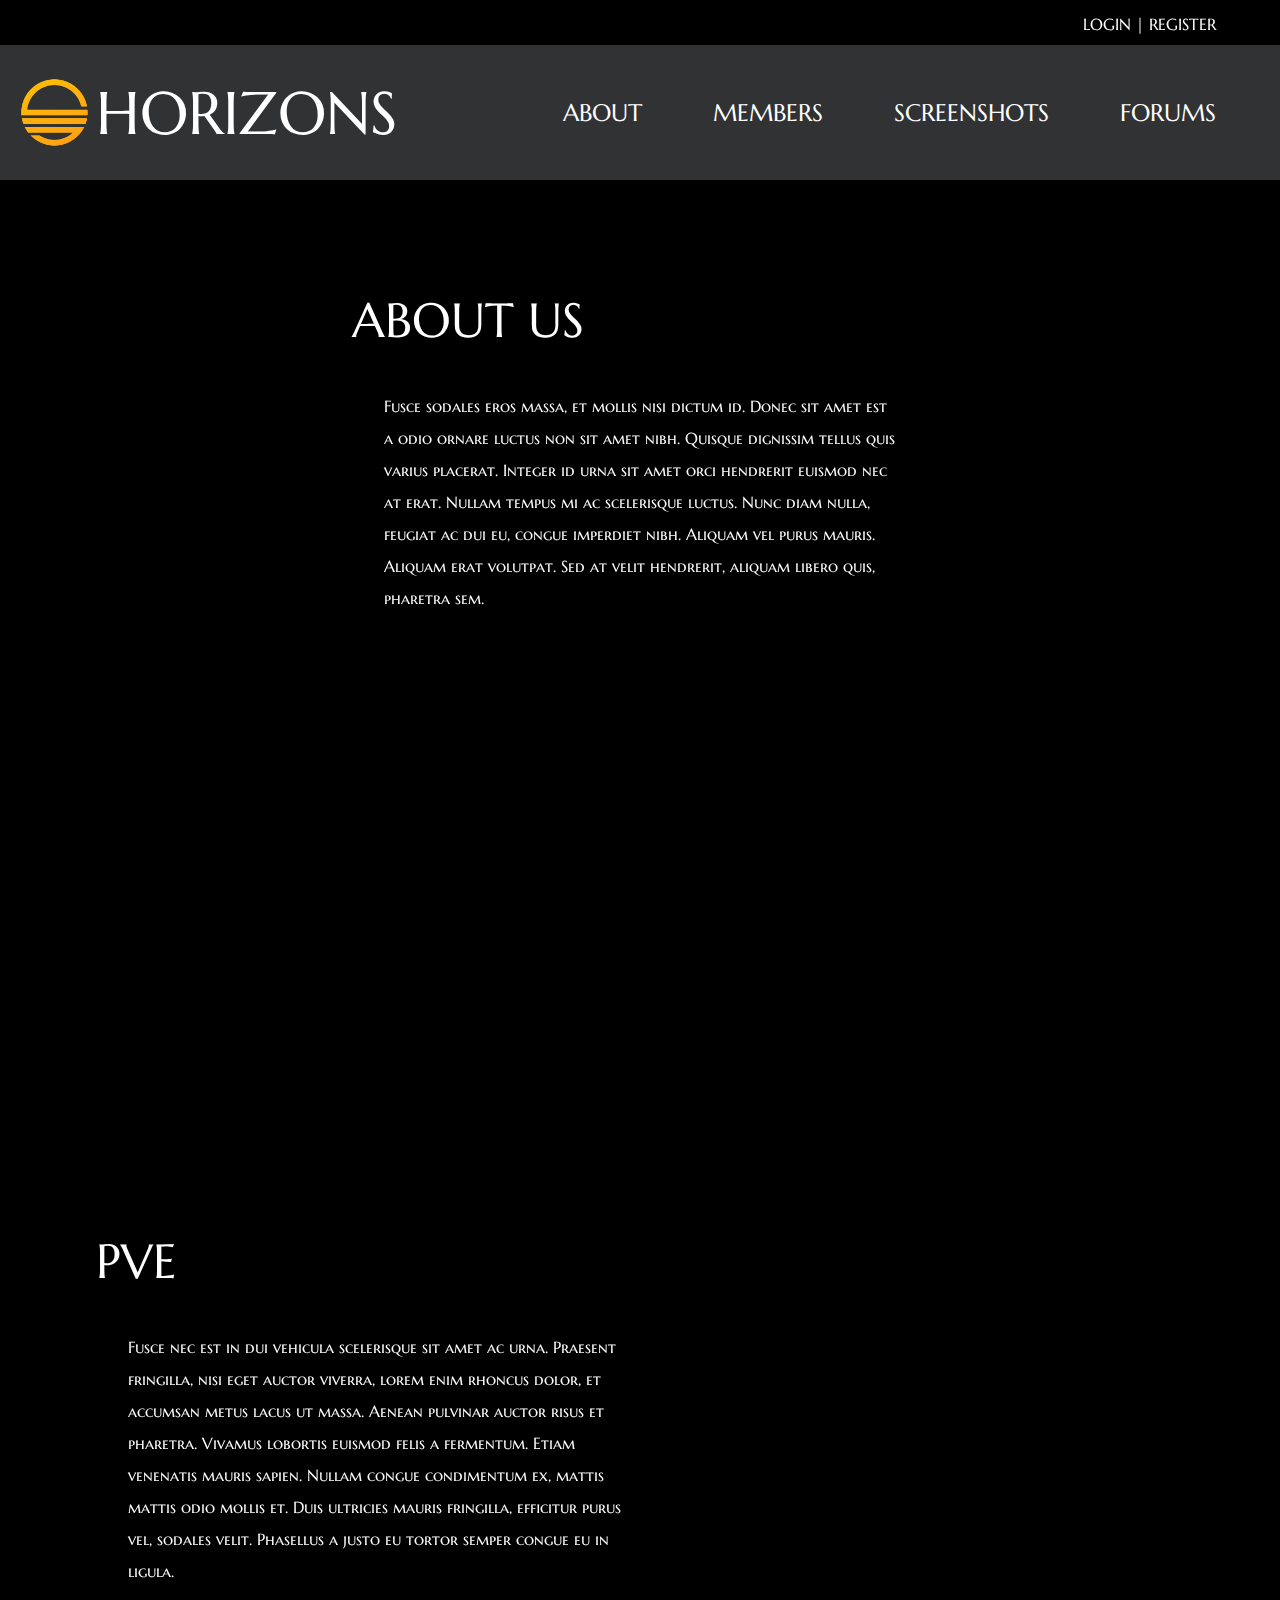
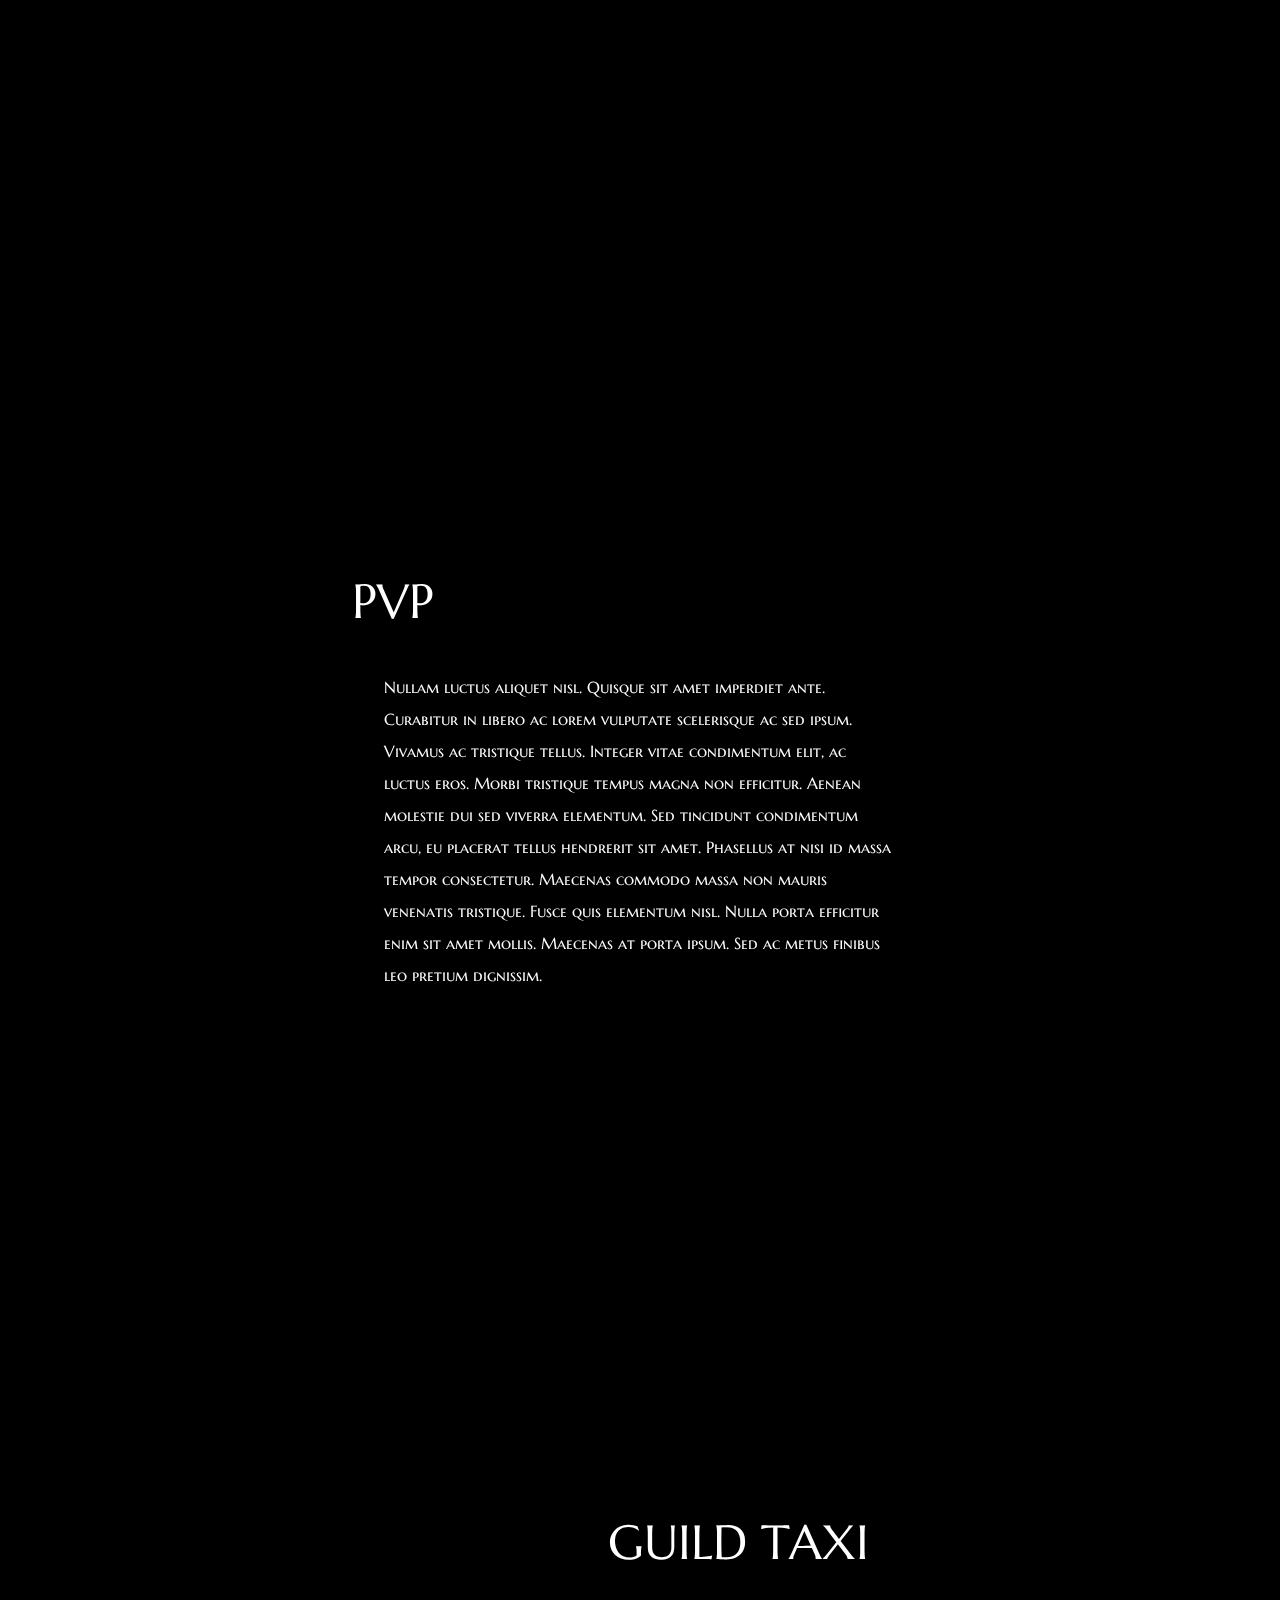
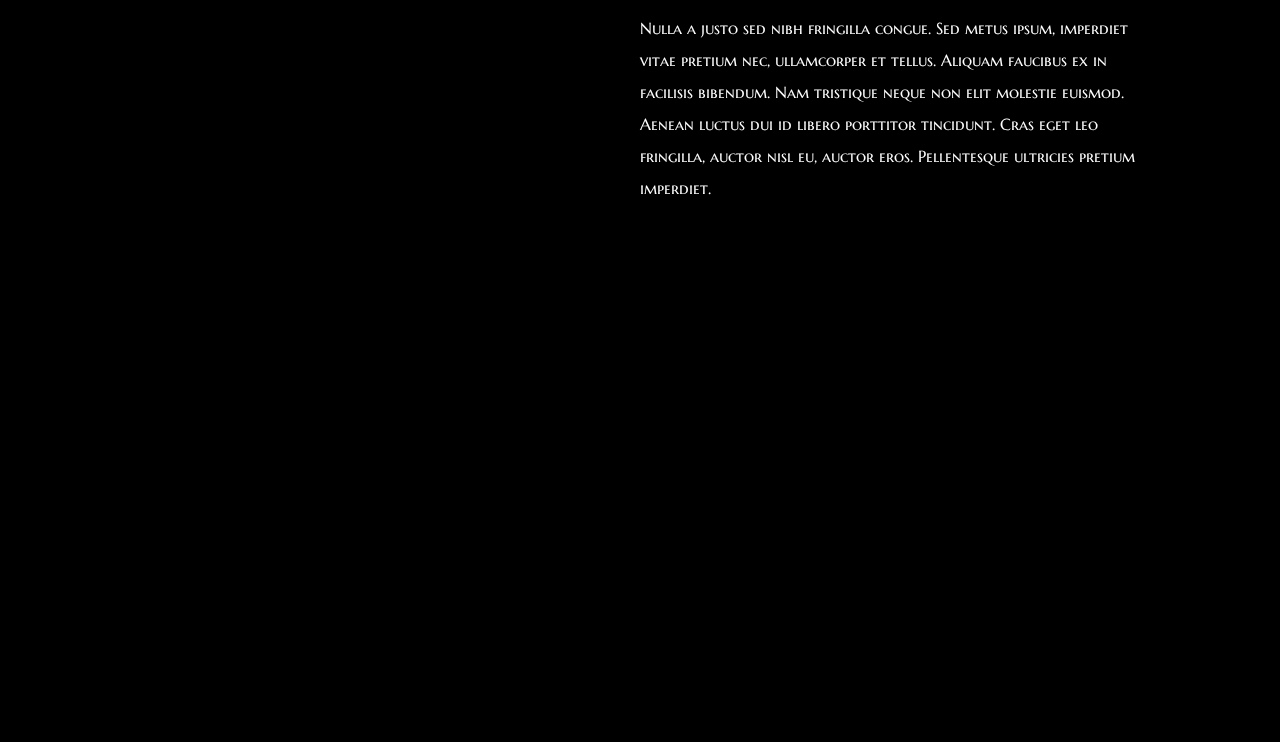
==== guild_about.html @ ab870990 "Initialization" ====
<!DOCTYPE html>
<html>
	<head>
		<title>Horizons</title>
		<link rel="stylesheet" type="text/css" href="assets/css/style_guild_about.css" />
		<link href="https://fonts.googleapis.com/css?family=Marcellus+SC" rel="stylesheet"> 
		<script src="http://code.jquery.com/jquery-1.11.3.min.js"></script>
		<script type="text/javascript" src="assets/js/script_guild_about.js"> </script>
	</head>

	<body>
		<div id = "login_wrapper">
			<div id = "login_text">
				<a href = "#login"> LOGIN </a>
				|
				<a href = "#register"> REGISTER </a>
			</div>
		</div>
		<div id = "banner_wrapper">
			<div id = "banner_logo"> </div>
			<div id = "banner_text"> HORIZONS </div>
			<div id = "banner_links">
				<a class = "links" href = "#" onclick = "return false;"> About </a>
				<a class = "links" href = "#members"> Members </a>
				<a class = "links" href = "#screenshots"> Screenshots </a>
				<a class = "links" href = "#forums"> Forums </a>
			</div>
		</div>
		<div id = "nav_wrapper"> 
			<div id = "nav_links">
				<a class = "links" href = "#guild_about"> About </a>
				<a class = "links" href = "#members"> Members </a>
				<a class = "links" href = "#screenshots"> Screenshots </a>
				<a class = "links" href = "#forums"> Forums </a>
			</div>
		</div>
		<div id = "sidebar"> </div>
		<div id = "guild_content">
			<div id = "content_filter"> </div>
			<div class = "guild_about" id = "section_one">
				<div class = "section_wrapper" id = "one_wrapper">
					<div class = "section_header"> About Us </div>
					<div class = "section_divider"> </div>
					<div class = "section_content">
						Fusce sodales eros massa, et mollis nisi dictum id. Donec sit amet est a odio ornare luctus non sit amet nibh. Quisque dignissim tellus quis varius placerat. Integer id urna sit amet orci hendrerit euismod nec at erat. Nullam tempus mi ac scelerisque luctus. Nunc diam nulla, feugiat ac dui eu, congue imperdiet nibh. Aliquam vel purus mauris. Aliquam erat volutpat. Sed at velit hendrerit, aliquam libero quis, pharetra sem.
					</div>
				</div>
			</div>
			<div class = "guild_about" id = "section_two">
				<div class = "section_wrapper" id = "two_wrapper">
					<div class = "section_header"> PvE </div>
					<div class = "section_content">
						Fusce nec est in dui vehicula scelerisque sit amet ac urna. Praesent fringilla, nisi eget auctor viverra, lorem enim rhoncus dolor, et accumsan metus lacus ut massa. Aenean pulvinar auctor risus et pharetra. Vivamus lobortis euismod felis a fermentum. Etiam venenatis mauris sapien. Nullam congue condimentum ex, mattis mattis odio mollis et. Duis ultricies mauris fringilla, efficitur purus vel, sodales velit. Phasellus a justo eu tortor semper congue eu in ligula.
					</div>
				</div> 
			</div>
			<div class = "guild_about" id = "section_three">
				<div class = "section_wrapper" id = "three_wrapper">
					<div class = "section_header"> PvP </div>
					<div class = "section_content">
						Nullam luctus aliquet nisl. Quisque sit amet imperdiet ante. Curabitur in libero ac lorem vulputate scelerisque ac sed ipsum. Vivamus ac tristique tellus. Integer vitae condimentum elit, ac luctus eros. Morbi tristique tempus magna non efficitur. Aenean molestie dui sed viverra elementum. Sed tincidunt condimentum arcu, eu placerat tellus hendrerit sit amet. Phasellus at nisi id massa tempor consectetur. Maecenas commodo massa non mauris venenatis tristique. Fusce quis elementum nisl. Nulla porta efficitur enim sit amet mollis. Maecenas at porta ipsum. Sed ac metus finibus leo pretium dignissim.
					</div>
				</div>
			</div>
			<div class = "guild_about" id = "section_four">
				<div class = "section_wrapper" id = "four_wrapper">
					<div class = "section_header"> Guild Taxi </div>
					<div class = "section_content">
						Nulla a justo sed nibh fringilla congue. Sed metus ipsum, imperdiet vitae pretium nec, ullamcorper et tellus. Aliquam faucibus ex in facilisis bibendum. Nam tristique neque non elit molestie euismod. Aenean luctus dui id libero porttitor tincidunt. Cras eget leo fringilla, auctor nisl eu, auctor eros. Pellentesque ultricies pretium imperdiet.
					</div>
				</div>
			</div>
		</div>

		
	</body>
</html>
---- assets/css/style_guild_about.css ----
body {
	margin: 0px;
	padding: 0px;
	font-family: 'Marcellus SC', serif;
	height: 100%;
	background-color: black;
}

a {
	color: white;
	text-decoration: none;
	-webkit-transition: 0.5s;
	-moz-transition: 0.5s;
	-o-transition: 0.5s;
	transition: 0.5s;
}

a:hover {
	color: orange;
}


/* A1 LOGIN SECTION */

#login_wrapper {
	position: fixed;
	height: 5%;
	width: 100%;
	background-color: rgba(0, 0, 0, 0.5);
	z-index: 10;
}

#login_text {
	position: absolute;
	top: 52.5%;
	transform: translateY(-50%);
	right: 5%;
	color: white;
	font-size: 1em; /* standard size? */
}

/* A2 BANNER SECTION */

#banner_wrapper {
	position: absolute;
	top: 5%;
	height: 15%;
	width: 100%;
	background-color: #313233;
	background-image: url("../img/emblem_2.png");
	background-position: 1.25%;
	background-size: 6.15%;
	background-repeat: no-repeat;
}

#banner_text {
	position: absolute;
	top: 50%;
	transform: translateY(-50%);
	left: 7.5%;
	font-size: 3.75em; /* 60px */
	color: white;
	width: auto;
	text-align: center;

}

#banner_links {
	position: absolute;
	top: 50%;
	transform: translateY(-50%);
	right: 0%;
	font-size: 1.5em; /* 60px */
	color: white;
	width: 100%;
	text-align: right;
	display: inline;
	padding-right: 0px;
	text-transform: uppercase;
}

.links {
	display: inline;
	margin-right: 5%;
}

#nav_wrapper {
	display: none;
}

#guild_content {
	position: absolute;
	top: 20%;
	height: 110%;
	width: 100%;

}

.guild_about {
	position: relative;
	height: 95%;
	width: 100%;
}

 #content_filter {
	position: absolute;
	width: 100%;
	height: 380%;
	background-color: rgba(0, 0, 0, 0.7);
	z-index: 9;
}

#section_one {
	background-image: url("../img/back9.jpg");
	background-repeat: no-repeat;
	background-size: cover; 
}

#section_two {
 	background-image: url("../img/back8.jpg");
	background-repeat: no-repeat;
	background-size: cover;
}

#section_three {
 	background-image: url("../img/back7.jpg");
	background-repeat: no-repeat;
	background-size: cover;
}

#section_four {
 	margin-bottom: 0%;
	background-image: url("../img/back6.jpg");
	background-repeat: no-repeat;
	background-size: cover;
}

.section_wrapper {
	position: absolute;
	top: 50%;
	left: 50%;
	transform: translate(-50%, -50%);
	height: 85%;
	width: 50%;
/* 	background-color: rgba(0, 0, 0, 0.7); */
	z-index: 10;
}

.section_header {
	position: relative;
	top: 5%;
	left: 5%;
	color: white;
	font-size: 3em;
	text-shadow: -1.5px 1.5px 1px black;
	text-transform: uppercase;
}

/* .section_divider {
	position: relative;
	background-color: white;
	height: 0.275%;
	width: 75%;
	top: 5%;
	left: 50%;
	transform: translateX(-60%);
}
 */

 .section_content {
 	position: relative;
 	width: 80%;
	top: 10%;
	left: 10%;
	color: white;
	font-size: 1em;
	line-height: 2em;
 }

 #two_wrapper {
 	left: 30%;
 }

 #four_wrapper {
 	left: 70%;
 }

 @media screen and (max-width: 1024px) {

 	#banner_links {
 		display: none;
 	}

 	#nav_wrapper {
 		display: block;
 		position: absolute;
 		top: 20%;
 		height: 7.5%;
 		width: 100%;
 		background-color: black;
 		z-index: 10;
 	}

	#nav_links {
		position: absolute;
		top: 50%;
		transform: translateY(-50%);
		font-size: 1.25em; /* 60px */
		color: white;
		height: 37.5%;
		width: 100%;
		text-align: center;
		display: inline;
		text-transform: uppercase;
	}

	.links {
		display: inline;
		margin-left: 6.25%;
		margin-right: 6.25%;
	}

 	#guild_content {
 		top: 30%;
 	}

	.guild_about {
		height: 67.5%;
	}

	#content_filter {
		height: 270%;
	}

}

@media screen and (min-width: 1440px) {

 	.guild_about {
 		height: 75%;
 	}

/*  	#section_one {
 		background-position: 0% 0%;
 		background-size: contain;
 	}

 	#section_two {
 		background-size: contain;
 	}

 	#section_three {
 		background-size: contain;
 	}

 	#section_four {
 		background-size: contain;
 	}
 */

 	.section_header {
 		font-size: 3.5em;

 	}

 	.section_content {
 		font-size: 1.25em;
 	}

 	#content_filter {
 		height: 300%;
 	}
 }
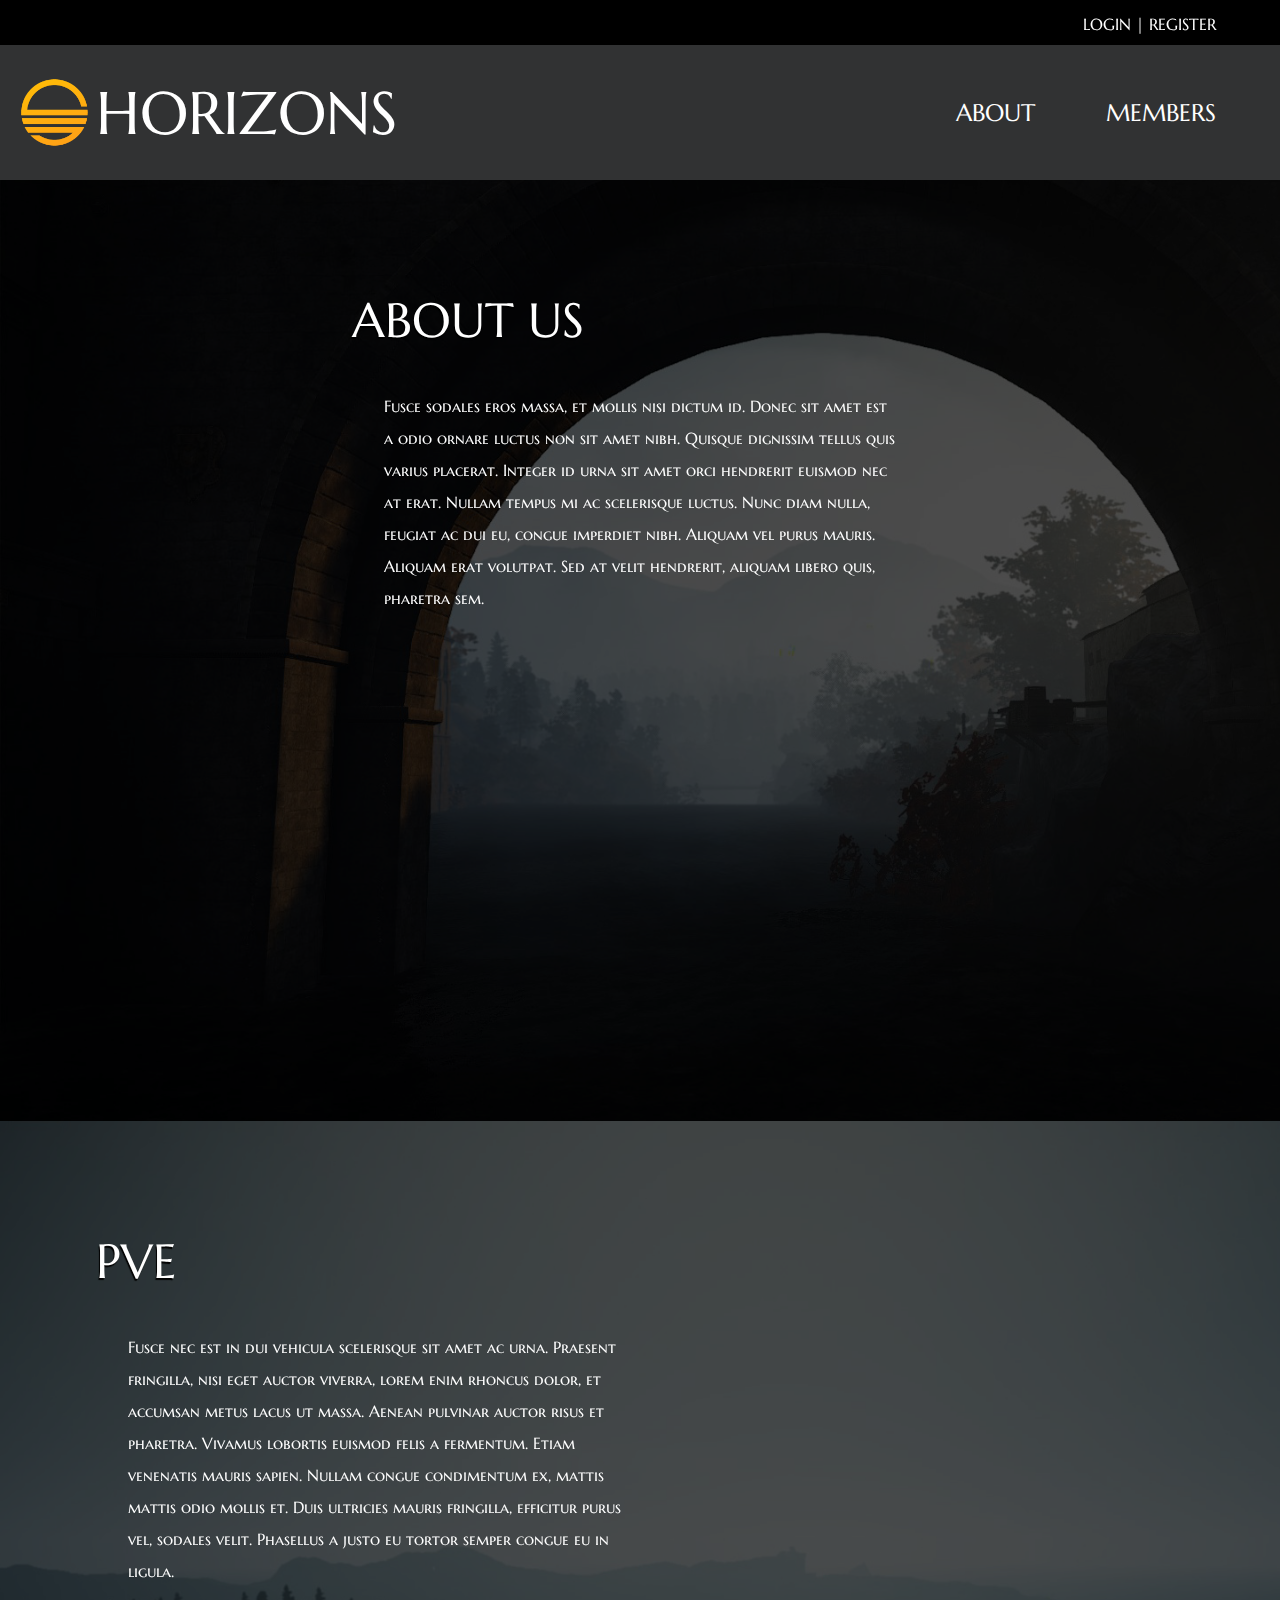
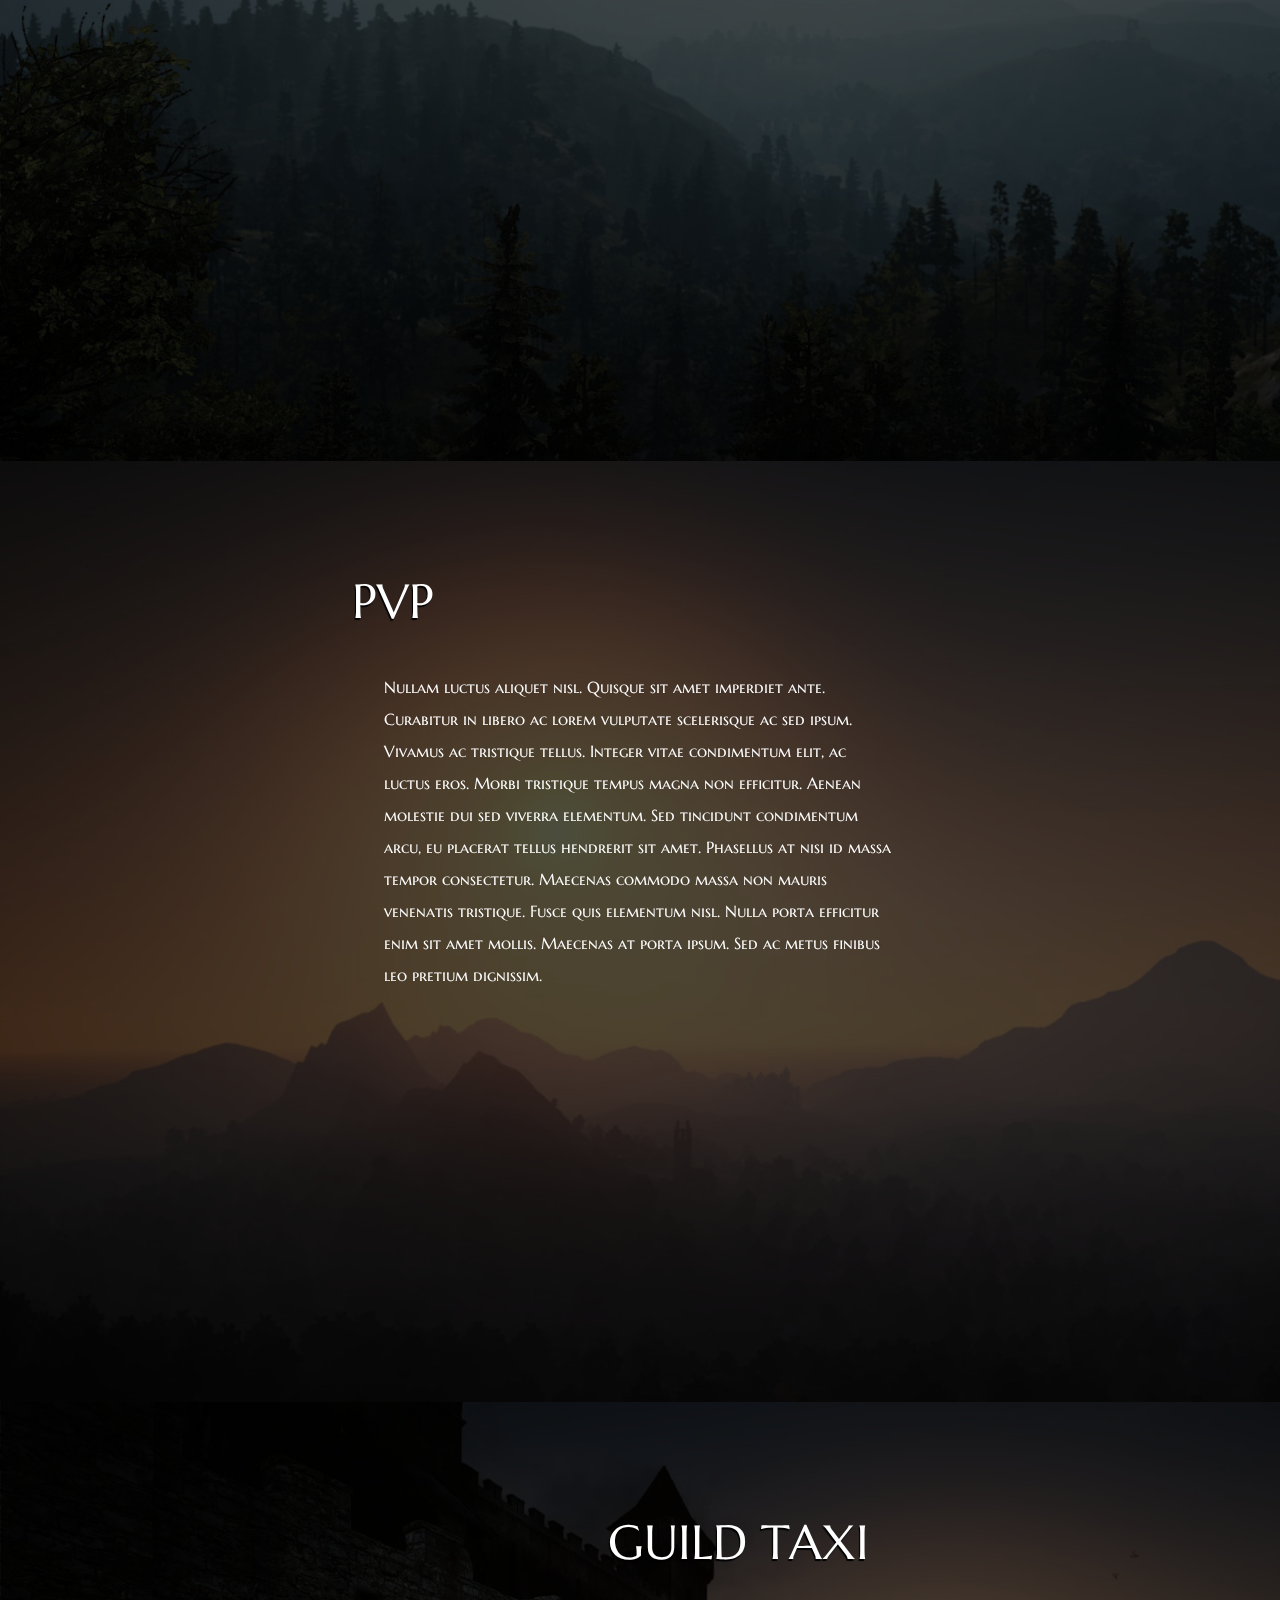
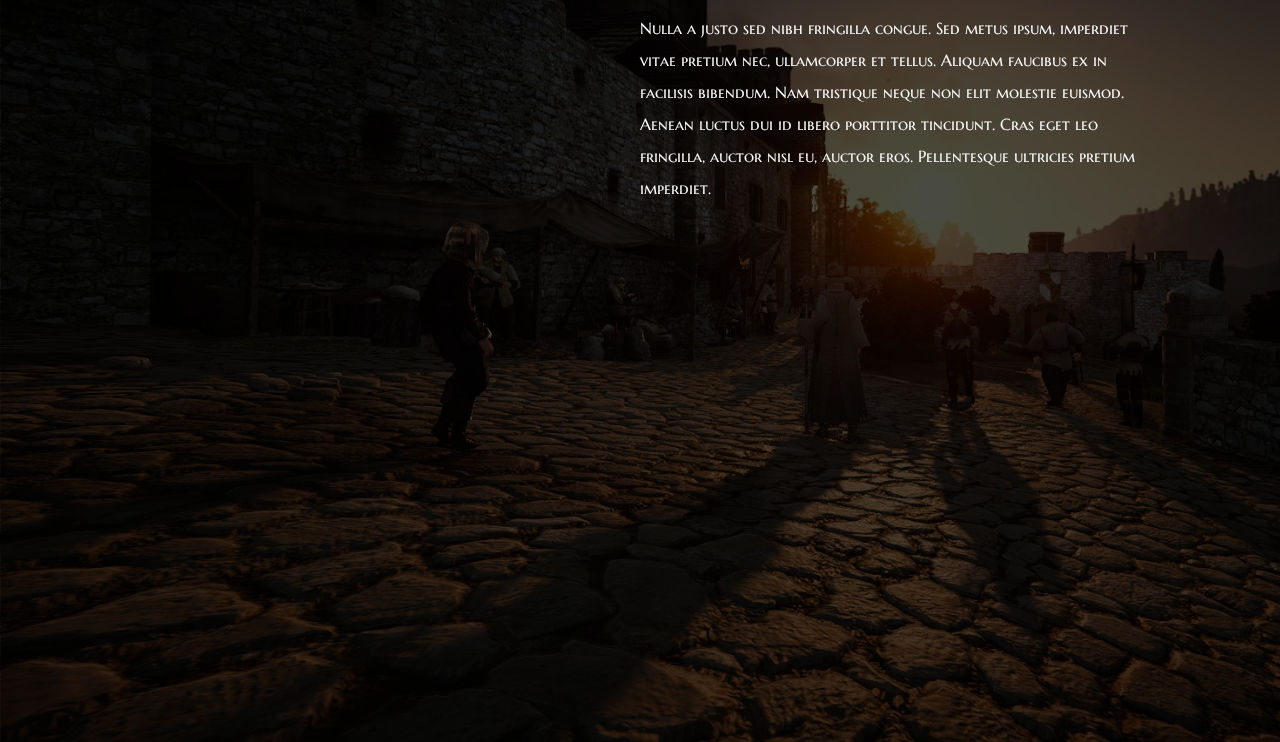
==== commit 7576edb5: "commented out links" ====
--- a/guild_about.html
+++ b/guild_about.html
@@ -1,10 +1,10 @@
 <!DOCTYPE html>
 <html>
 	<head>
-		<title>Horizons</title>
+		<title> About Us </title>
 		<link rel="stylesheet" type="text/css" href="assets/css/style_guild_about.css" />
 		<link href="https://fonts.googleapis.com/css?family=Marcellus+SC" rel="stylesheet"> 
-		<script src="http://code.jquery.com/jquery-1.11.3.min.js"></script>
+		<script src="https://code.jquery.com/jquery-1.11.3.min.js"></script>
 		<script type="text/javascript" src="assets/js/script_guild_about.js"> </script>
 	</head>
 
@@ -18,20 +18,20 @@
 		</div>
 		<div id = "banner_wrapper">
 			<div id = "banner_logo"> </div>
-			<div id = "banner_text"> HORIZONS </div>
+			<a href = "index.html"> <div id = "banner_text"> HORIZONS </div> </a>
 			<div id = "banner_links">
 				<a class = "links" href = "#" onclick = "return false;"> About </a>
-				<a class = "links" href = "#members"> Members </a>
-				<a class = "links" href = "#screenshots"> Screenshots </a>
-				<a class = "links" href = "#forums"> Forums </a>
+				<a class = "links" href = "members.html"> Members </a>
+<!-- 				<a class = "links" href = "#screenshots"> Screenshots </a>
+				<a class = "links" href = "#forums"> Forums </a> -->
 			</div>
 		</div>
 		<div id = "nav_wrapper"> 
 			<div id = "nav_links">
-				<a class = "links" href = "#guild_about"> About </a>
-				<a class = "links" href = "#members"> Members </a>
-				<a class = "links" href = "#screenshots"> Screenshots </a>
-				<a class = "links" href = "#forums"> Forums </a>
+				<a class = "links" href = "#" onclick = "return false;"> About </a>
+				<a class = "links" href = "members.html"> Members </a>
+<!-- 				<a class = "links" href = "#screenshots"> Screenshots </a>
+				<a class = "links" href = "#forums"> Forums </a> -->
 			</div>
 		</div>
 		<div id = "sidebar"> </div>
--- a/assets/css/style_guild_about.css
+++ b/assets/css/style_guild_about.css
@@ -62,7 +62,15 @@
 	color: white;
 	width: auto;
 	text-align: center;
-
+	z-index: 10;
+}
+
+#banner_text:hover {
+	color: orange;
+	-webkit-transition: 0.5s;
+	-moz-transition: 0.5s;
+	-o-transition: 0.5s;
+	transition: 0.5s;
 }
 
 #banner_links {
@@ -195,7 +203,7 @@
  		display: block;
  		position: absolute;
  		top: 20%;
- 		height: 7.5%;
+ 		height: 6.5%;
  		width: 100%;
  		background-color: black;
  		z-index: 10;
@@ -207,7 +215,7 @@
 		transform: translateY(-50%);
 		font-size: 1.25em; /* 60px */
 		color: white;
-		height: 37.5%;
+		height: 50%;
 		width: 100%;
 		text-align: center;
 		display: inline;
@@ -221,7 +229,7 @@
 	}
 
  	#guild_content {
- 		top: 30%;
+ 		top: 26.5%;
  	}
 
 	.guild_about {
@@ -236,31 +244,16 @@
 
 @media screen and (min-width: 1440px) {
 
+	#banner_links {
+		font-size: 1.75em;
+	}
+
  	.guild_about {
  		height: 75%;
  	}
-
-/*  	#section_one {
- 		background-position: 0% 0%;
- 		background-size: contain;
- 	}
-
- 	#section_two {
- 		background-size: contain;
- 	}
-
- 	#section_three {
- 		background-size: contain;
- 	}
-
- 	#section_four {
- 		background-size: contain;
- 	}
- */
-
+ 	
  	.section_header {
  		font-size: 3.5em;
-
  	}
 
  	.section_content {
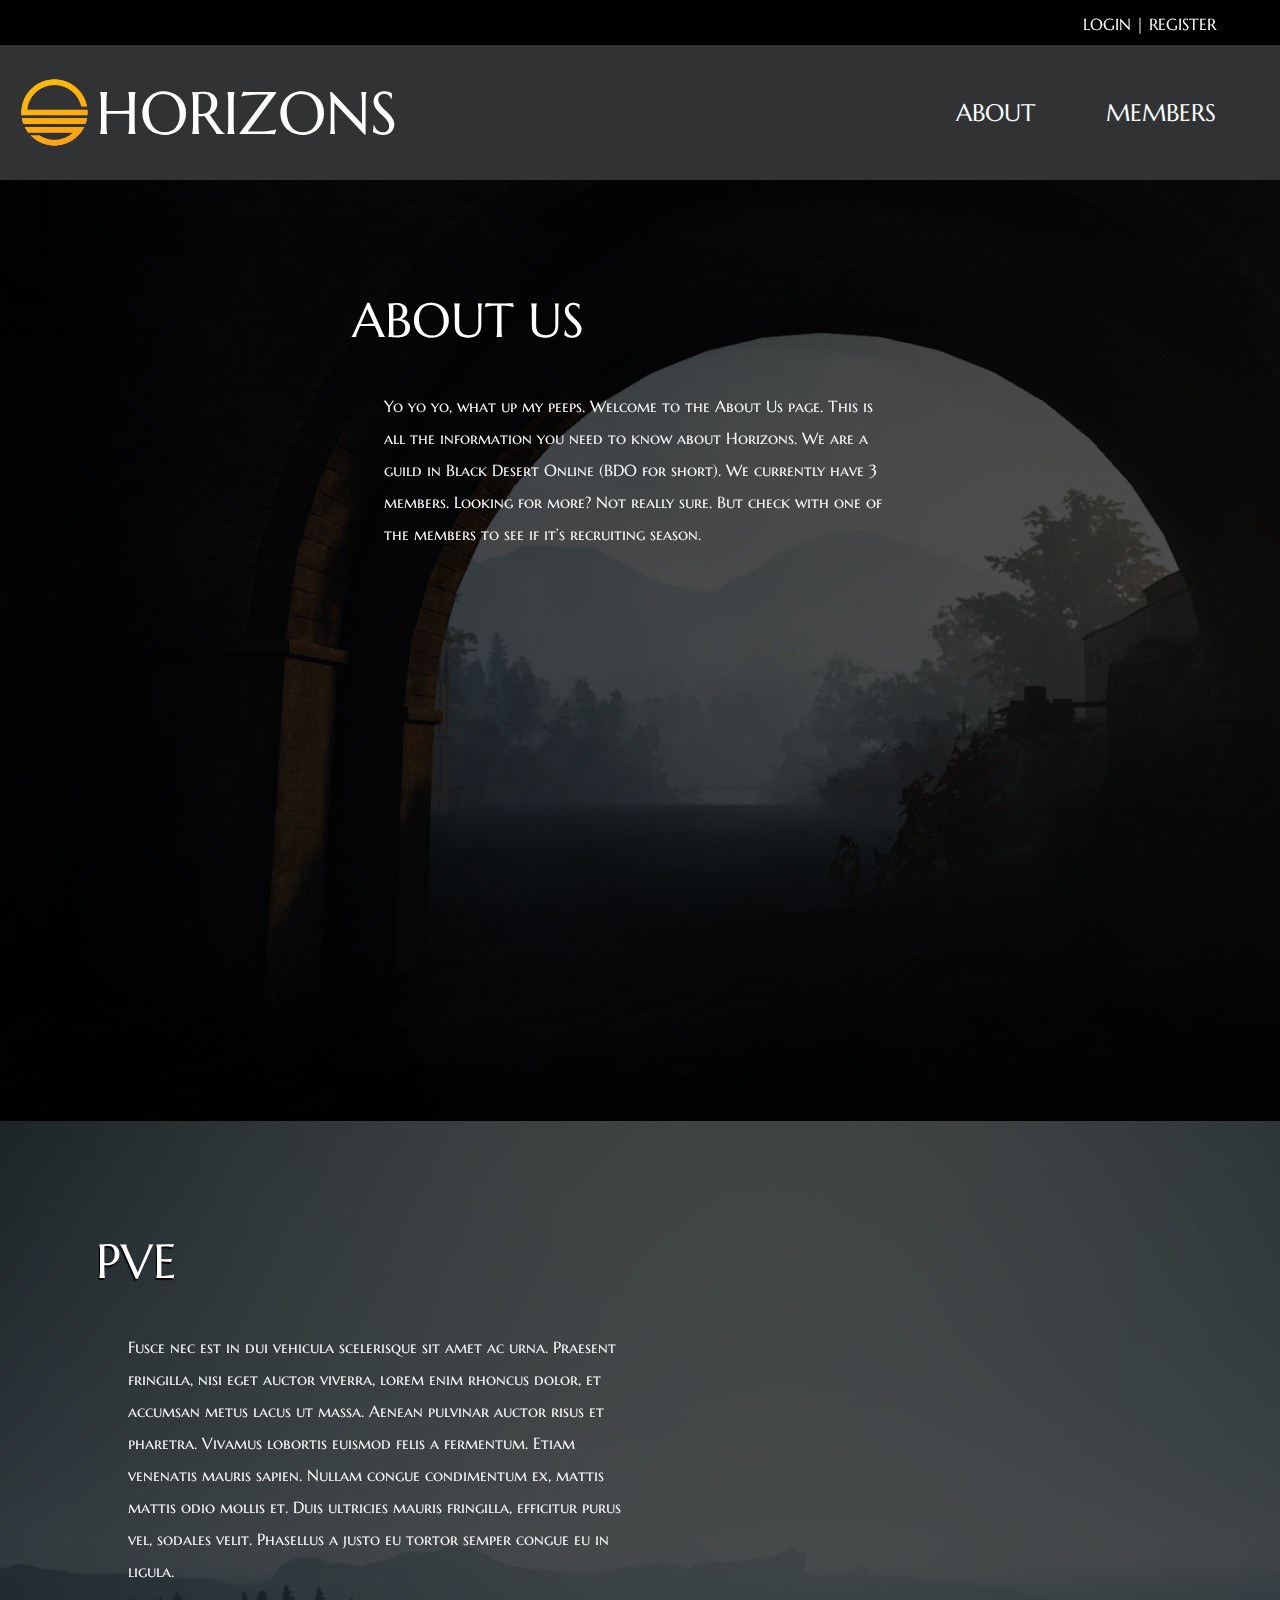
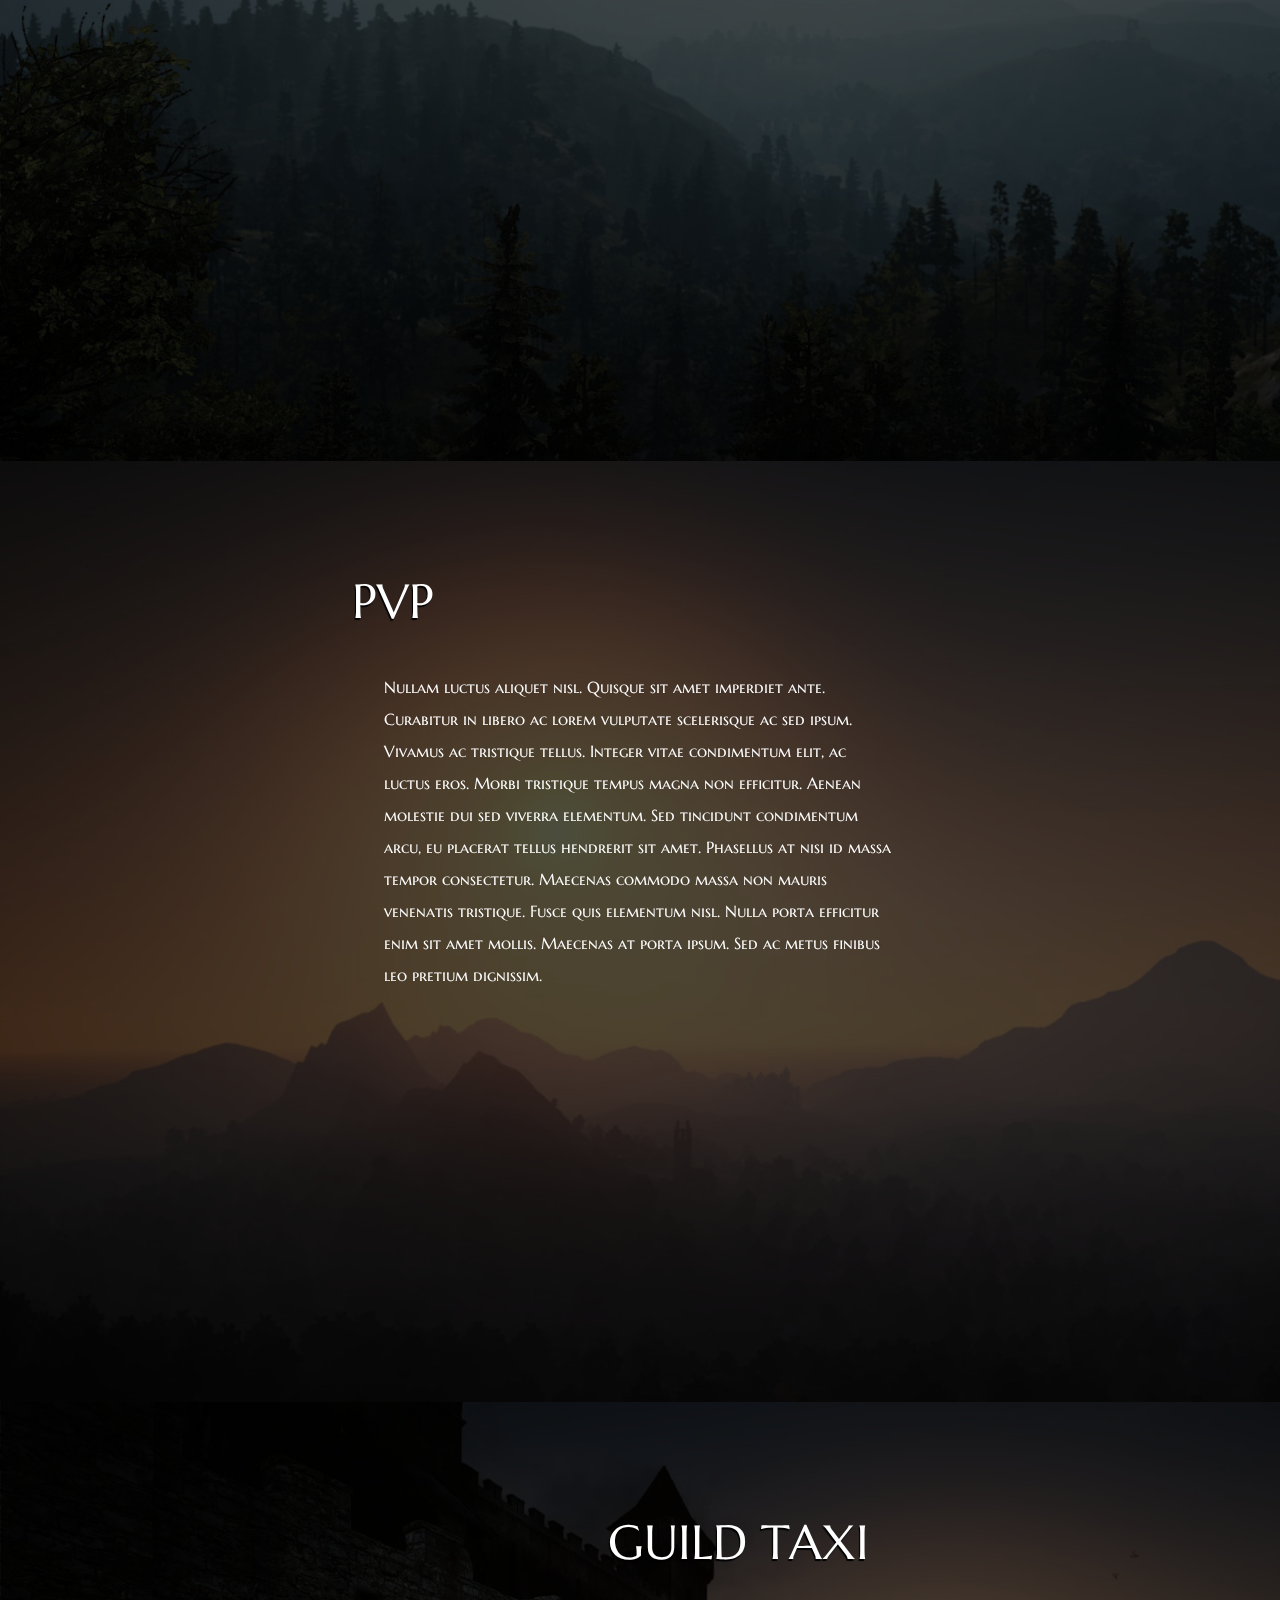
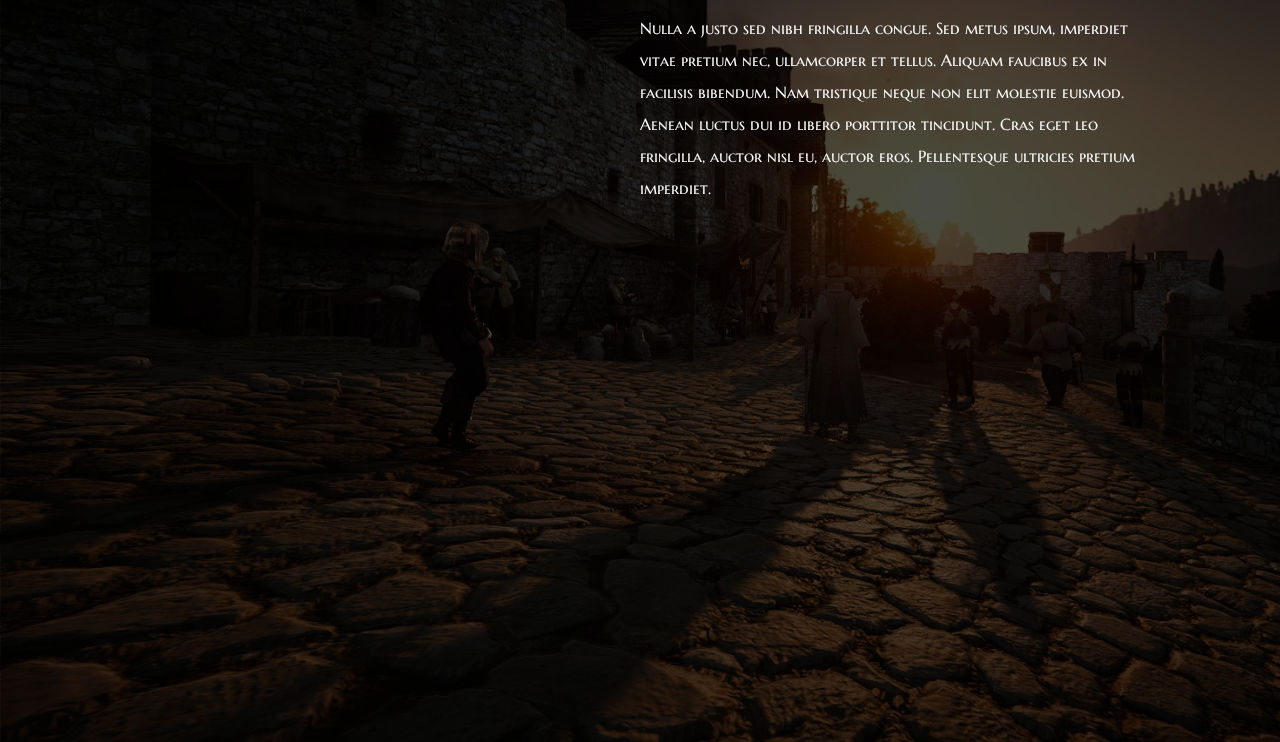
==== commit 4ab2d9c5: "rubs update" ====
--- a/guild_about.html
+++ b/guild_about.html
@@ -42,7 +42,7 @@
 					<div class = "section_header"> About Us </div>
 					<div class = "section_divider"> </div>
 					<div class = "section_content">
-						Fusce sodales eros massa, et mollis nisi dictum id. Donec sit amet est a odio ornare luctus non sit amet nibh. Quisque dignissim tellus quis varius placerat. Integer id urna sit amet orci hendrerit euismod nec at erat. Nullam tempus mi ac scelerisque luctus. Nunc diam nulla, feugiat ac dui eu, congue imperdiet nibh. Aliquam vel purus mauris. Aliquam erat volutpat. Sed at velit hendrerit, aliquam libero quis, pharetra sem.
+						Yo yo yo, what up my peeps. Welcome to the About Us page. This is all the information you need to know about Horizons. We are a guild in Black Desert Online (BDO for short). We currently have 3 members. Looking for more? Not really sure. But check with one of the members to see if it’s recruiting season.
 					</div>
 				</div>
 			</div>
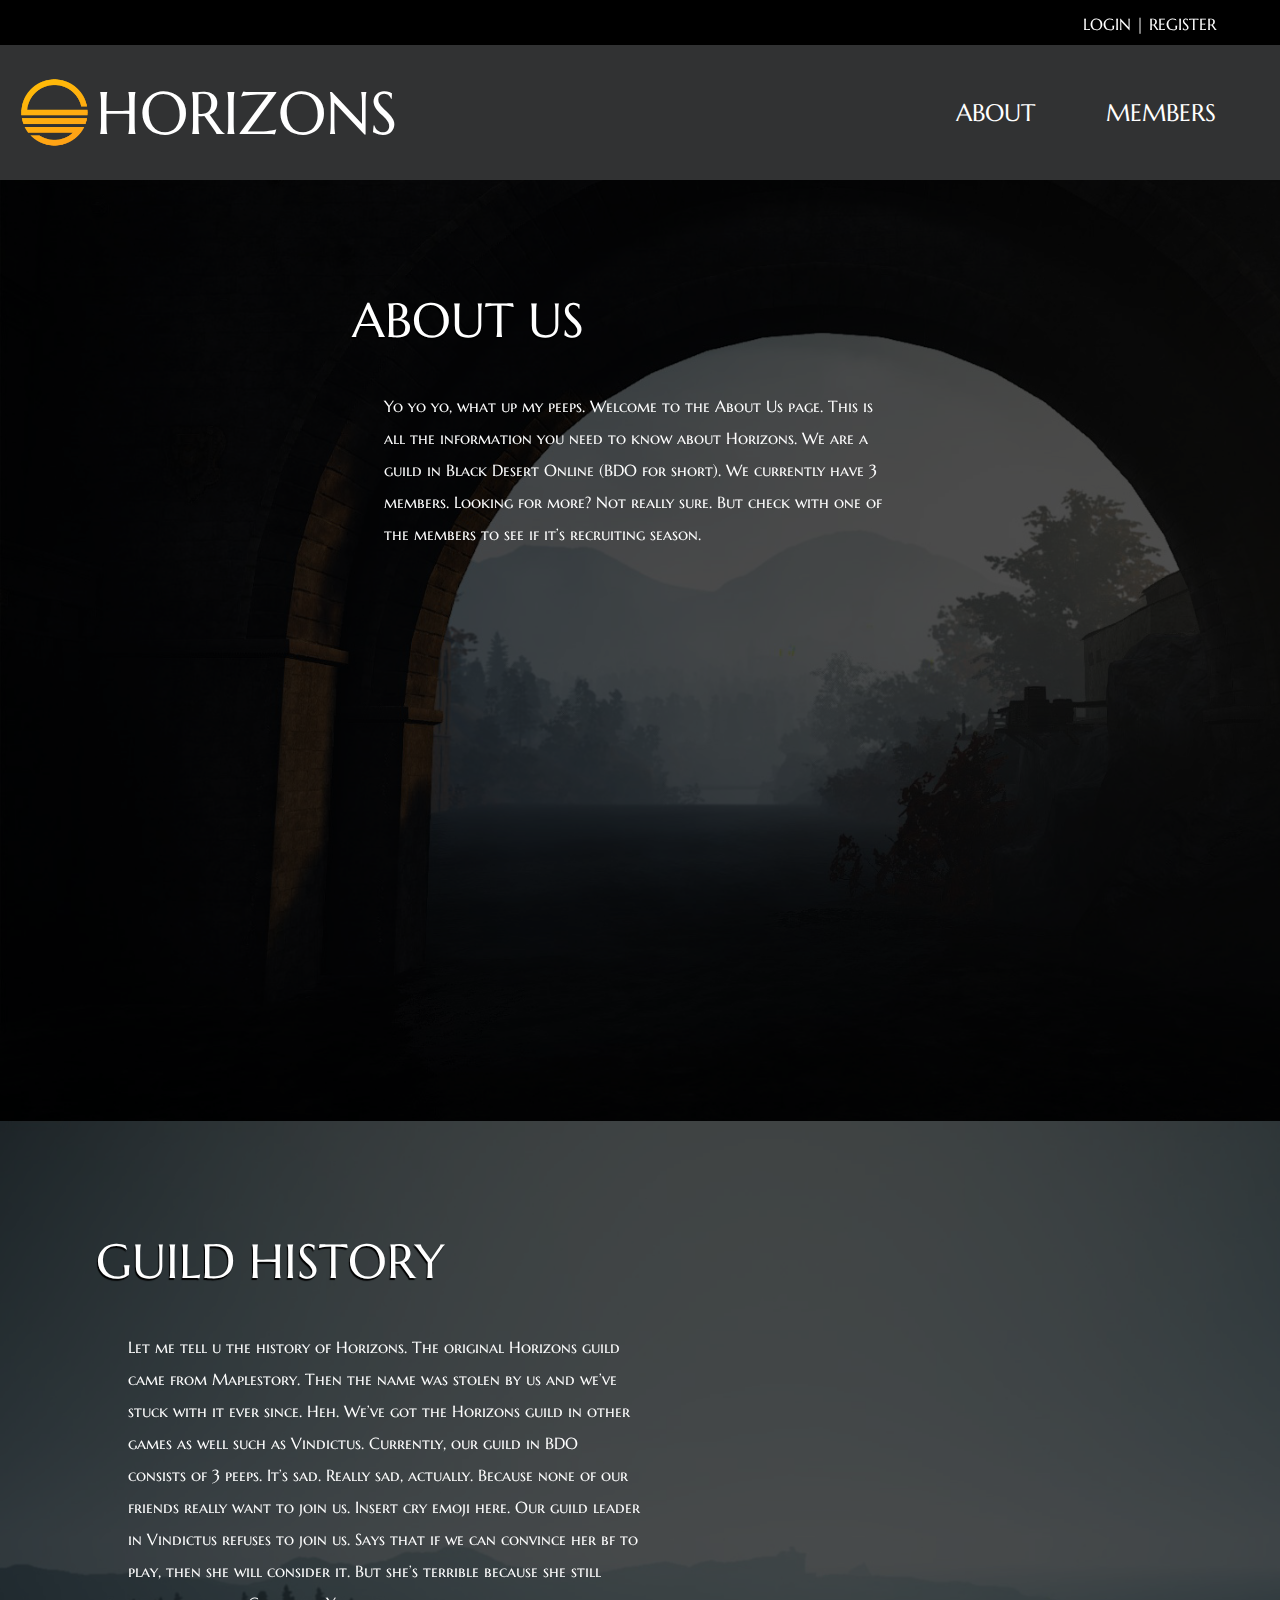
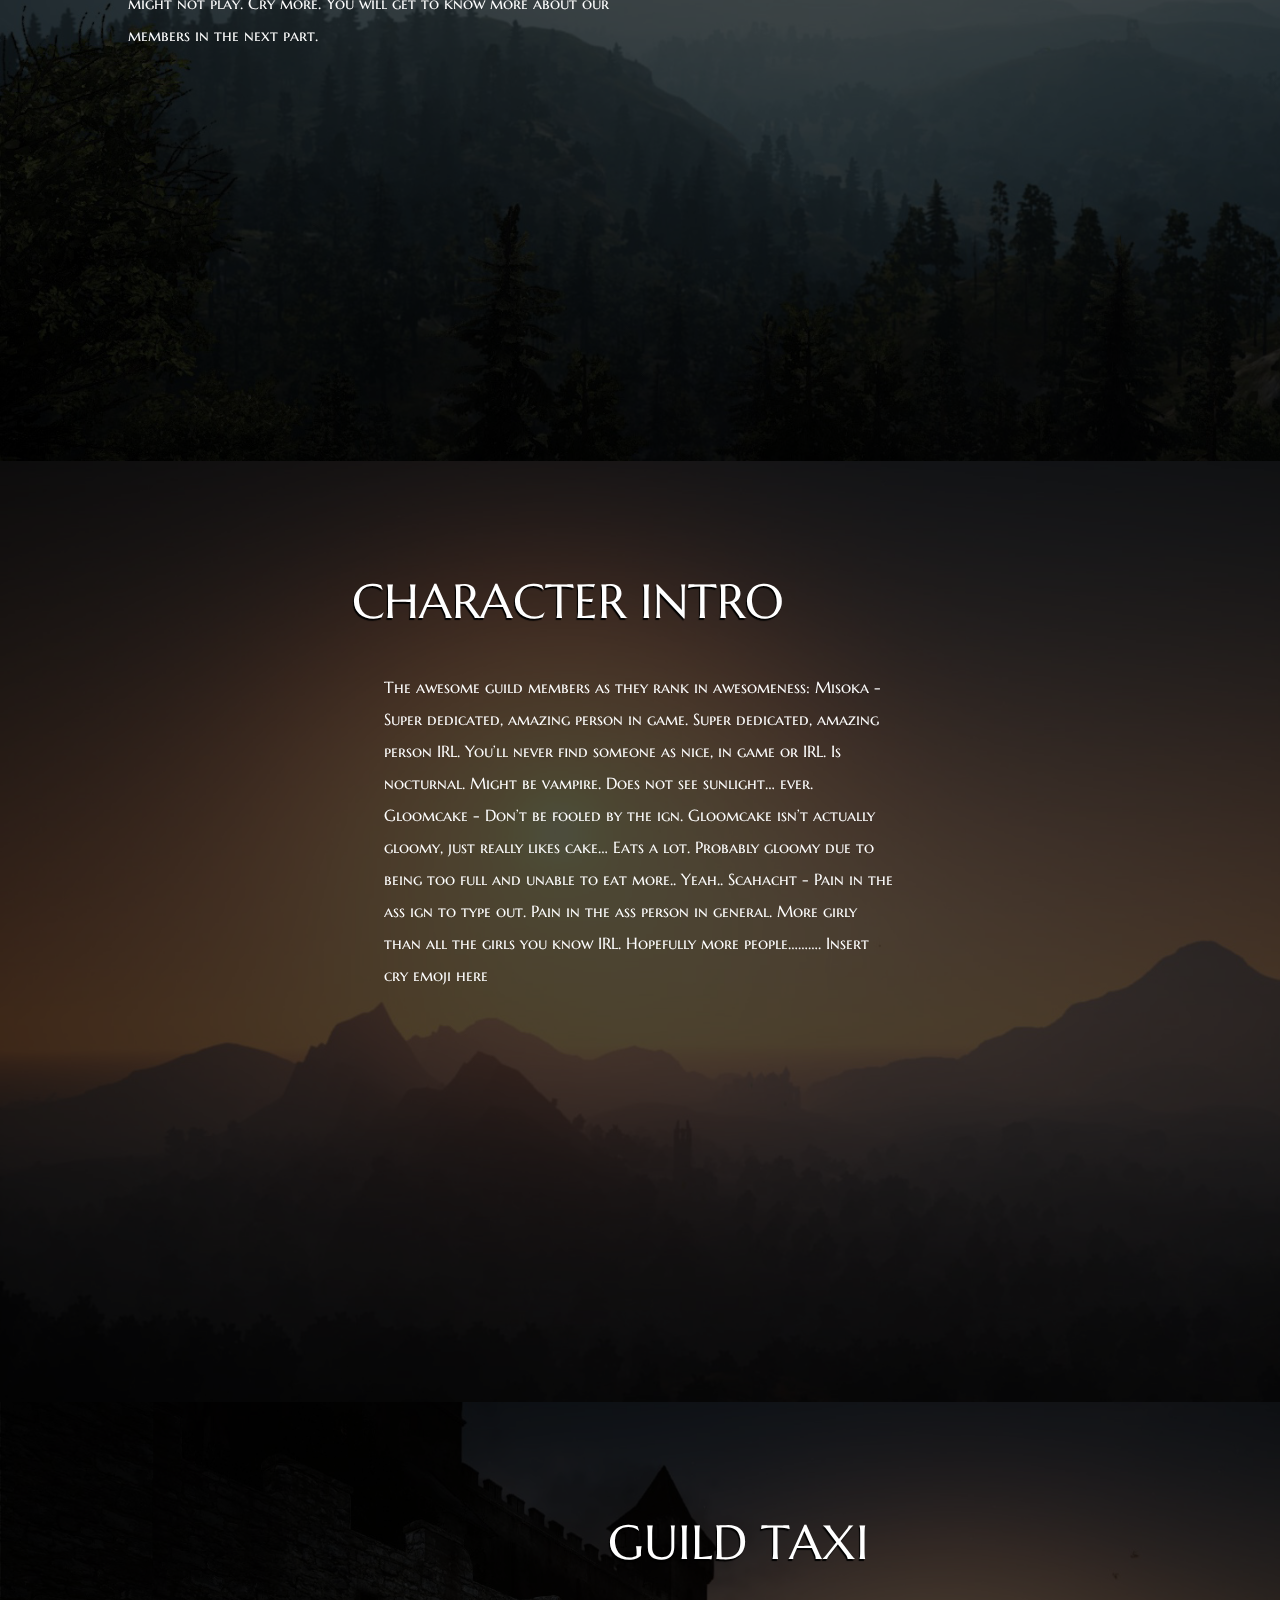
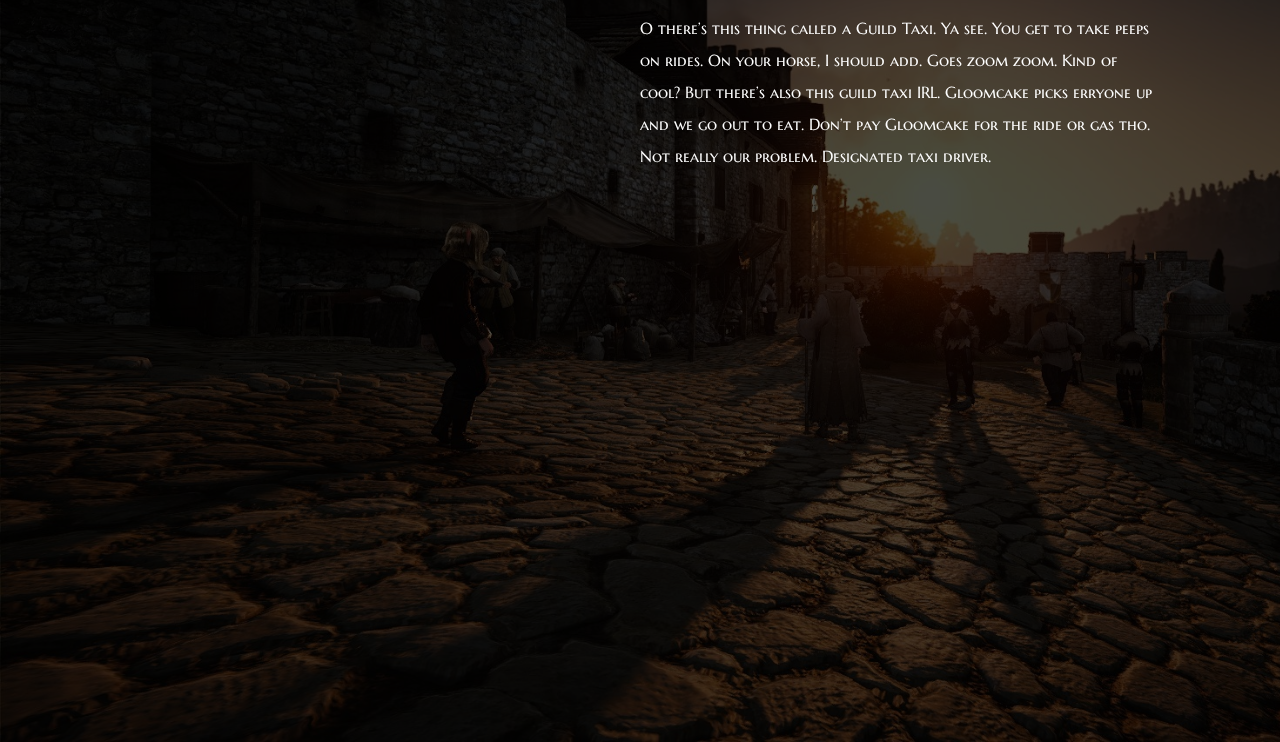
==== commit e4158e2e: "ruby2" ====
--- a/guild_about.html
+++ b/guild_about.html
@@ -48,17 +48,26 @@
 			</div>
 			<div class = "guild_about" id = "section_two">
 				<div class = "section_wrapper" id = "two_wrapper">
-					<div class = "section_header"> PvE </div>
+					<div class = "section_header"> Guild History </div>
 					<div class = "section_content">
-						Fusce nec est in dui vehicula scelerisque sit amet ac urna. Praesent fringilla, nisi eget auctor viverra, lorem enim rhoncus dolor, et accumsan metus lacus ut massa. Aenean pulvinar auctor risus et pharetra. Vivamus lobortis euismod felis a fermentum. Etiam venenatis mauris sapien. Nullam congue condimentum ex, mattis mattis odio mollis et. Duis ultricies mauris fringilla, efficitur purus vel, sodales velit. Phasellus a justo eu tortor semper congue eu in ligula.
+						Let me tell u the history of Horizons. The original Horizons guild came from Maplestory. Then the name was stolen by us and we’ve stuck with it ever since. Heh. We’ve got the Horizons guild in other games as well such as Vindictus. 
+
+						Currently, our guild in BDO consists of 3 peeps. It’s sad. Really sad, actually. Because none of our friends really want to join us. Insert cry emoji here. Our guild leader in Vindictus refuses to join us. Says that if we can convince her bf to play, then she will consider it. But she’s terrible because she still might not play. Cry more. You will get to know more about our members in the next part. 
 					</div>
 				</div> 
 			</div>
 			<div class = "guild_about" id = "section_three">
 				<div class = "section_wrapper" id = "three_wrapper">
-					<div class = "section_header"> PvP </div>
+					<div class = "section_header"> Character Intro </div>
 					<div class = "section_content">
-						Nullam luctus aliquet nisl. Quisque sit amet imperdiet ante. Curabitur in libero ac lorem vulputate scelerisque ac sed ipsum. Vivamus ac tristique tellus. Integer vitae condimentum elit, ac luctus eros. Morbi tristique tempus magna non efficitur. Aenean molestie dui sed viverra elementum. Sed tincidunt condimentum arcu, eu placerat tellus hendrerit sit amet. Phasellus at nisi id massa tempor consectetur. Maecenas commodo massa non mauris venenatis tristique. Fusce quis elementum nisl. Nulla porta efficitur enim sit amet mollis. Maecenas at porta ipsum. Sed ac metus finibus leo pretium dignissim.
+						The awesome guild members as they rank in awesomeness:
+					Misoka - Super dedicated, amazing person in game. Super dedicated, amazing person IRL. You’ll never find someone as nice, in game or IRL. Is nocturnal.  Might be vampire. Does not see sunlight… ever.
+
+					Gloomcake - Don’t be fooled by the ign. Gloomcake isn’t actually gloomy, just really likes cake… Eats a lot. Probably gloomy due to being too full and unable to eat more.. Yeah..
+
+					Scahacht - Pain in the ass ign to type out. Pain in the ass person in general. More girly than all the girls you know IRL. 
+					Hopefully more people………. Insert cry emoji here
+
 					</div>
 				</div>
 			</div>
@@ -66,7 +75,9 @@
 				<div class = "section_wrapper" id = "four_wrapper">
 					<div class = "section_header"> Guild Taxi </div>
 					<div class = "section_content">
-						Nulla a justo sed nibh fringilla congue. Sed metus ipsum, imperdiet vitae pretium nec, ullamcorper et tellus. Aliquam faucibus ex in facilisis bibendum. Nam tristique neque non elit molestie euismod. Aenean luctus dui id libero porttitor tincidunt. Cras eget leo fringilla, auctor nisl eu, auctor eros. Pellentesque ultricies pretium imperdiet.
+						O there’s this thing called a Guild Taxi. Ya see. You get to take peeps on rides. On your horse, I should add. Goes zoom zoom. Kind of cool?
+
+						But there’s also this guild taxi IRL. Gloomcake picks erryone up and we go out to eat. Don’t pay Gloomcake for the ride or gas tho. Not really our problem. Designated taxi driver.
 					</div>
 				</div>
 			</div>
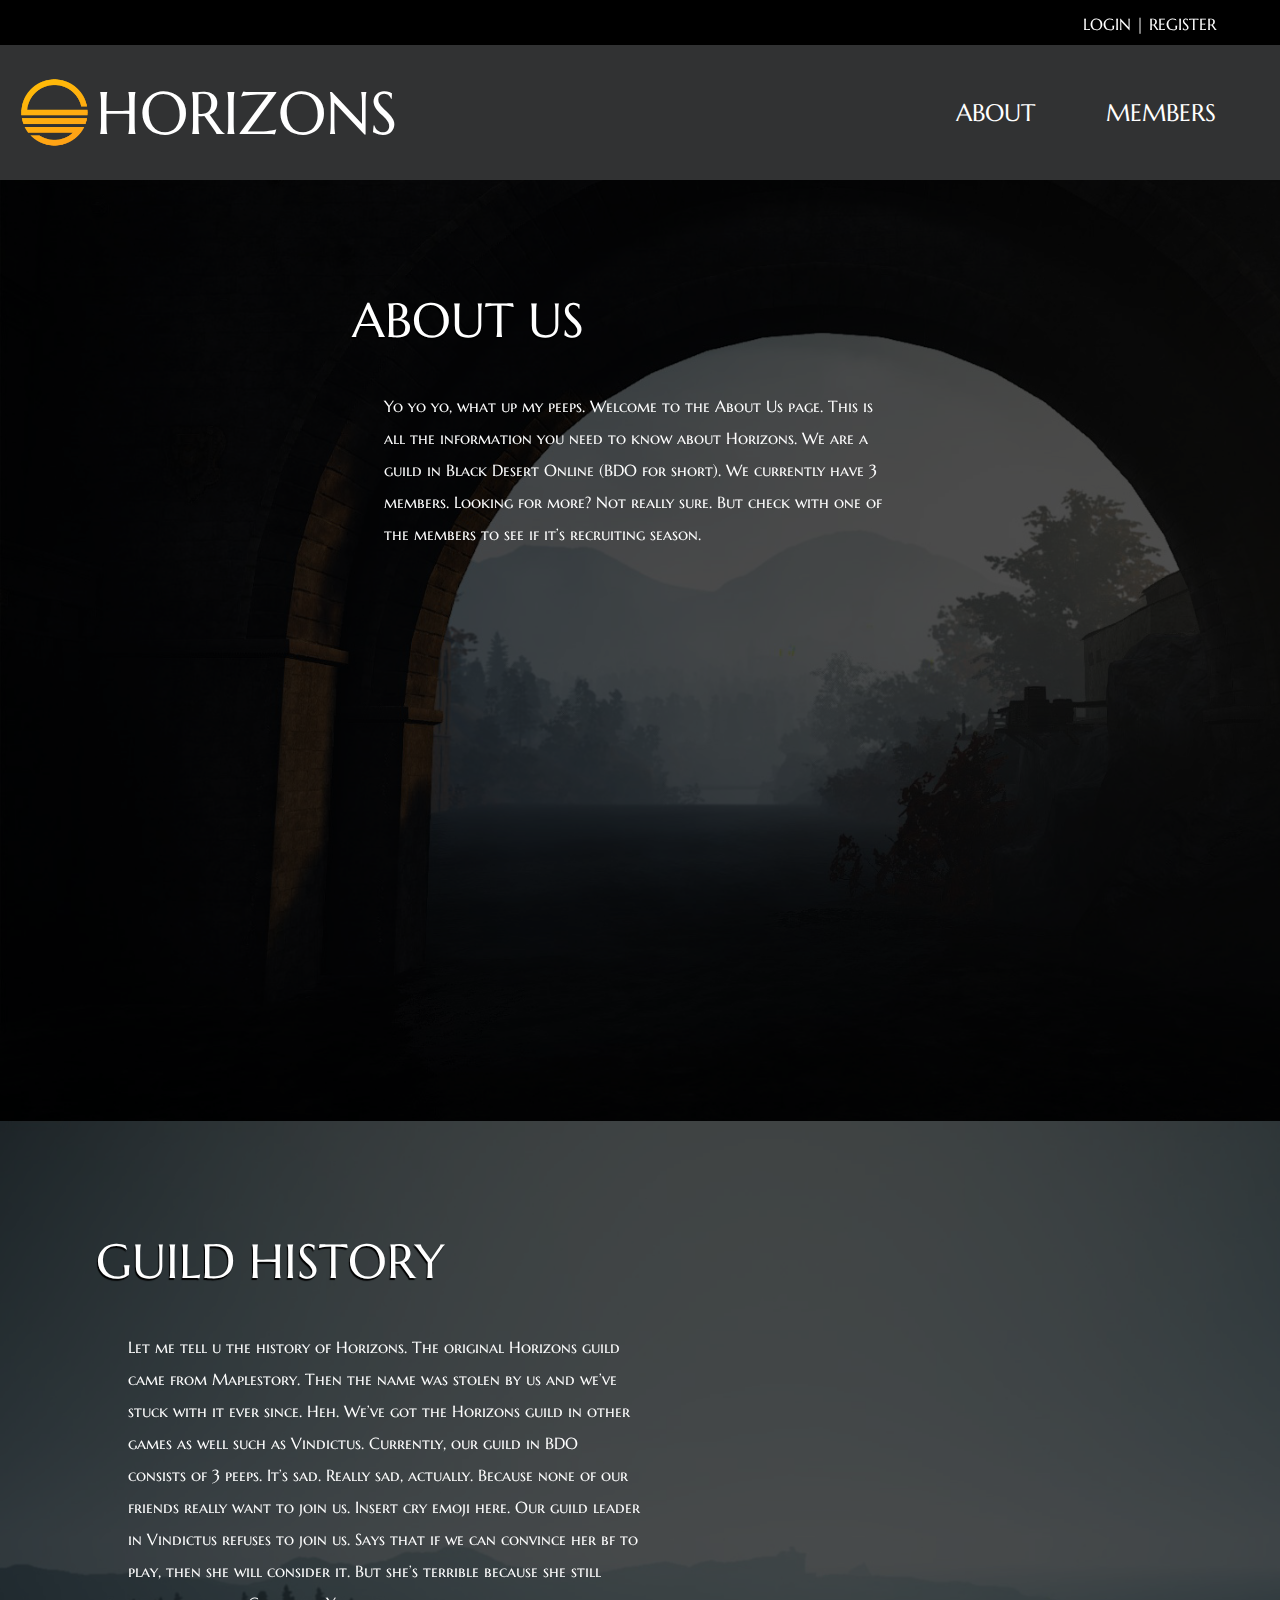
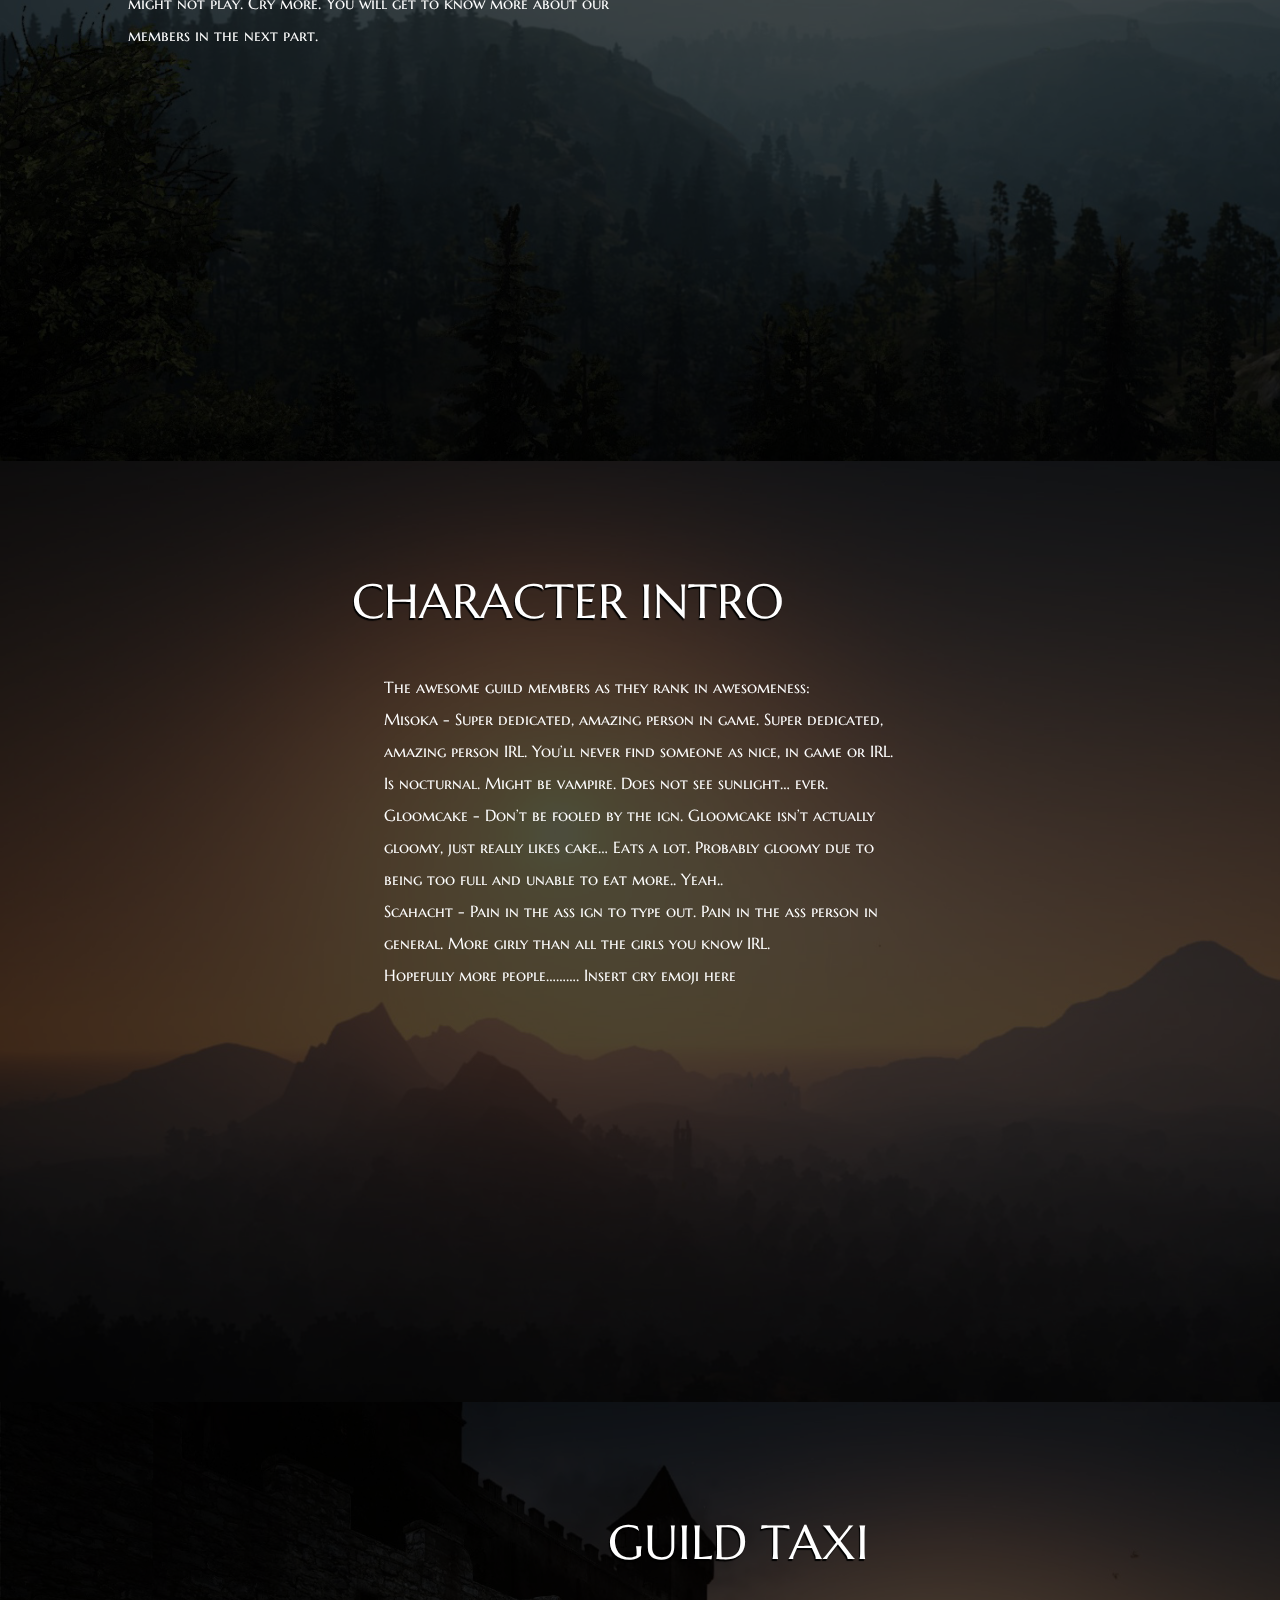
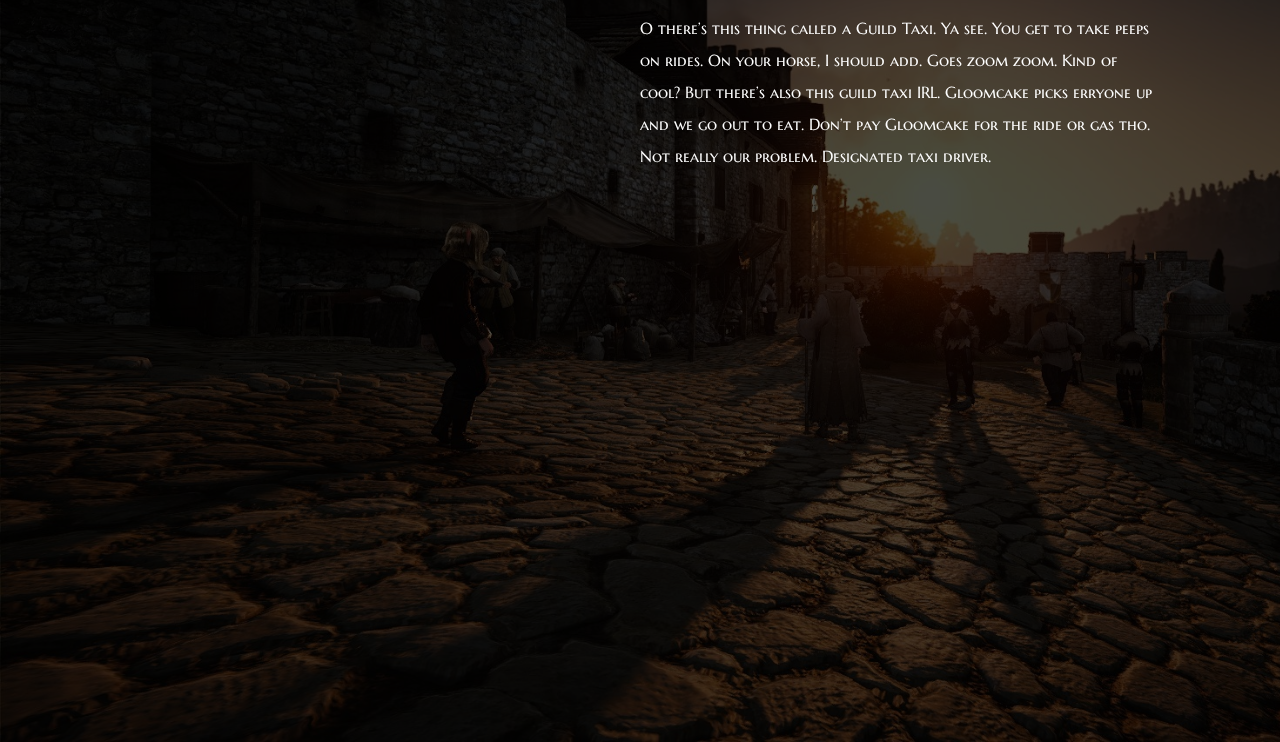
==== commit db417b5a: "line breaks" ====
--- a/guild_about.html
+++ b/guild_about.html
@@ -61,11 +61,13 @@
 					<div class = "section_header"> Character Intro </div>
 					<div class = "section_content">
 						The awesome guild members as they rank in awesomeness:
+					<br>
 					Misoka - Super dedicated, amazing person in game. Super dedicated, amazing person IRL. You’ll never find someone as nice, in game or IRL. Is nocturnal.  Might be vampire. Does not see sunlight… ever.
-
+					<br>
 					Gloomcake - Don’t be fooled by the ign. Gloomcake isn’t actually gloomy, just really likes cake… Eats a lot. Probably gloomy due to being too full and unable to eat more.. Yeah..
-
-					Scahacht - Pain in the ass ign to type out. Pain in the ass person in general. More girly than all the girls you know IRL. 
+					<br>
+					Scahacht - Pain in the ass ign to type out. Pain in the ass person in general. More girly than all the girls you know IRL.
+					<br> 
 					Hopefully more people………. Insert cry emoji here
 
 					</div>
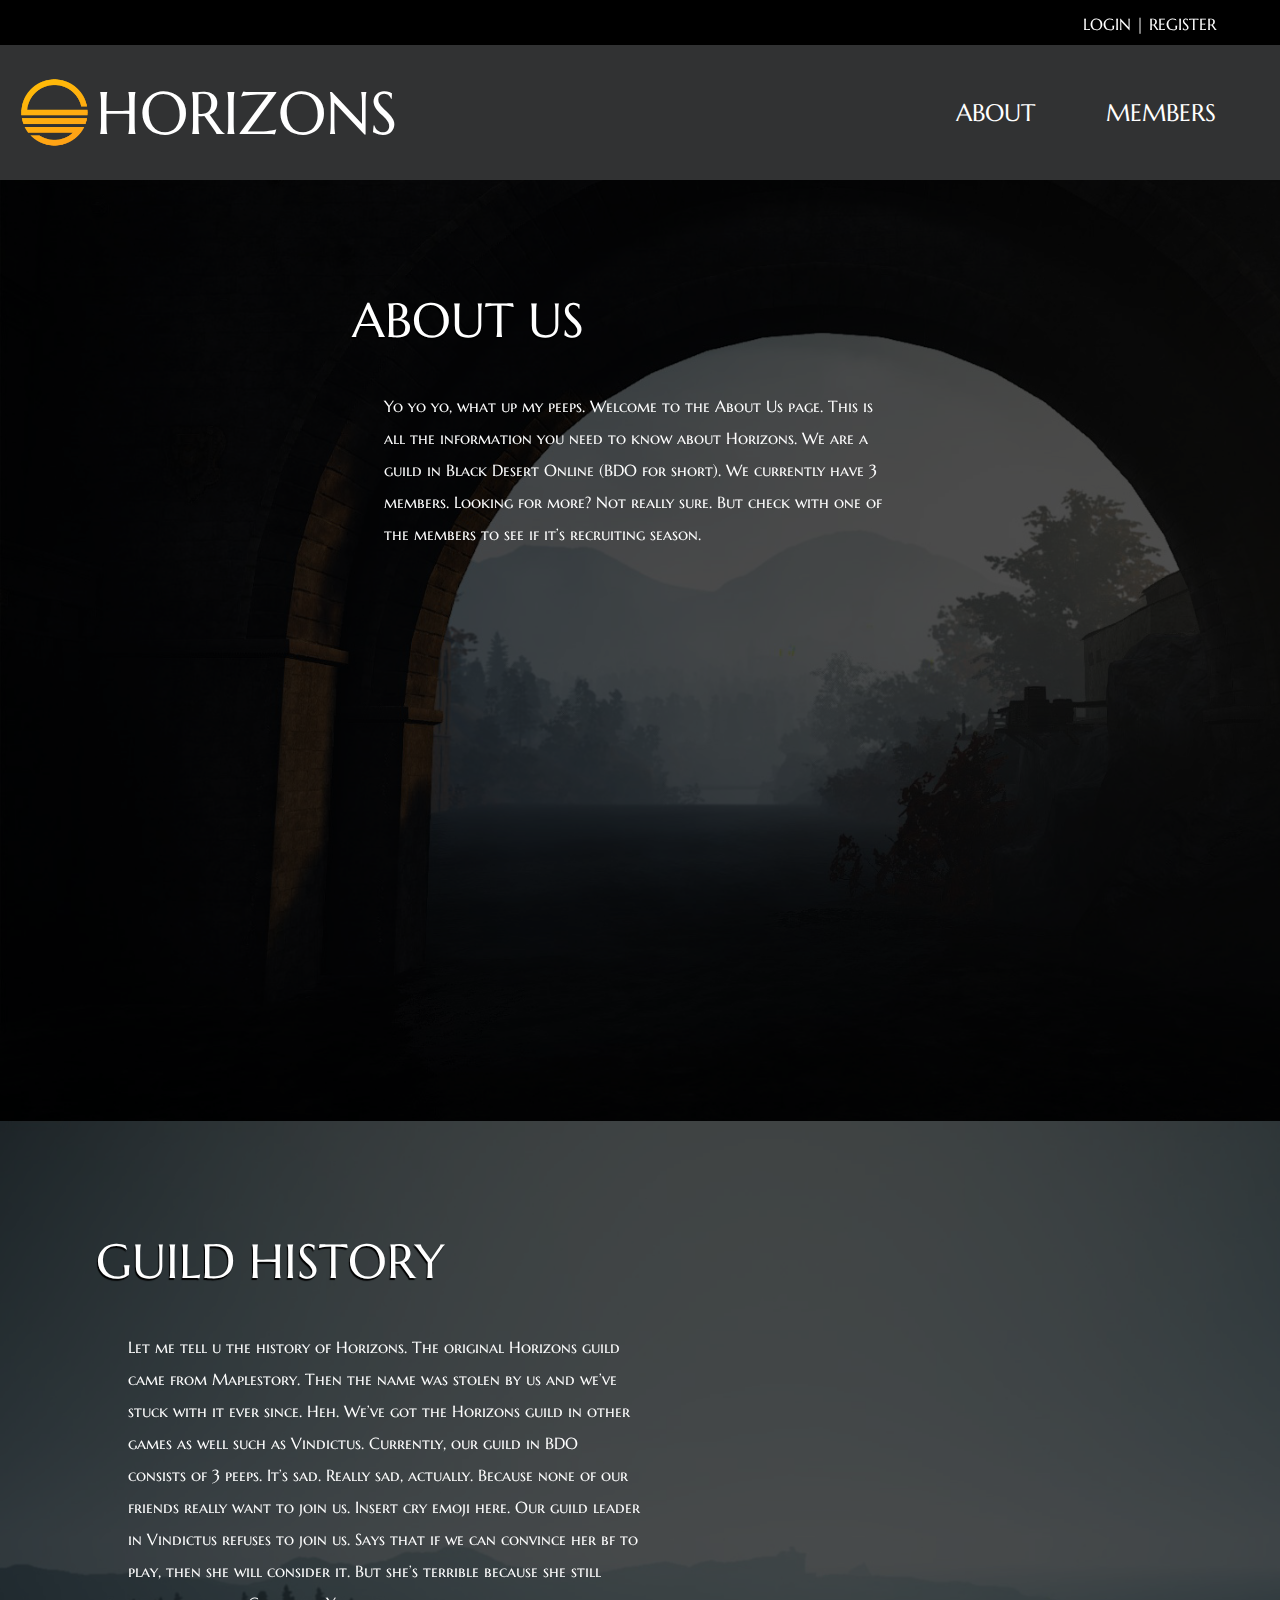
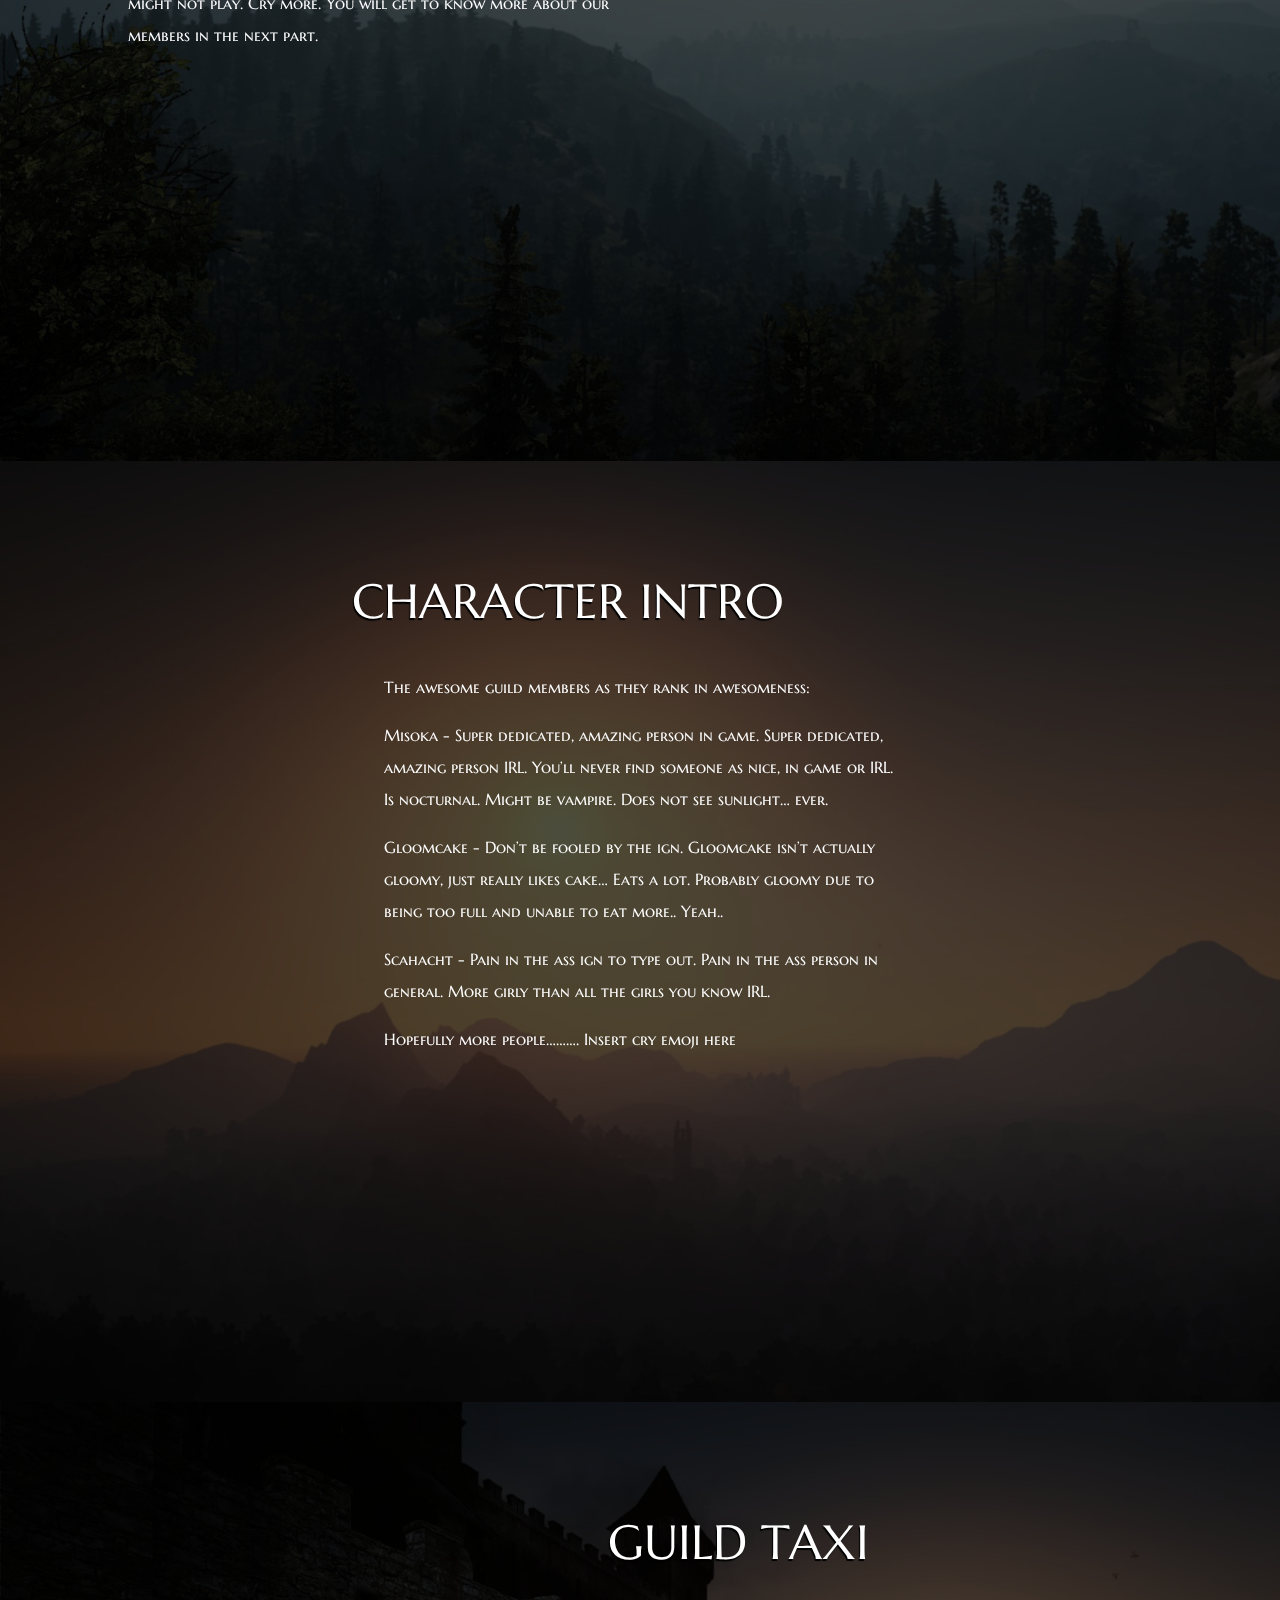
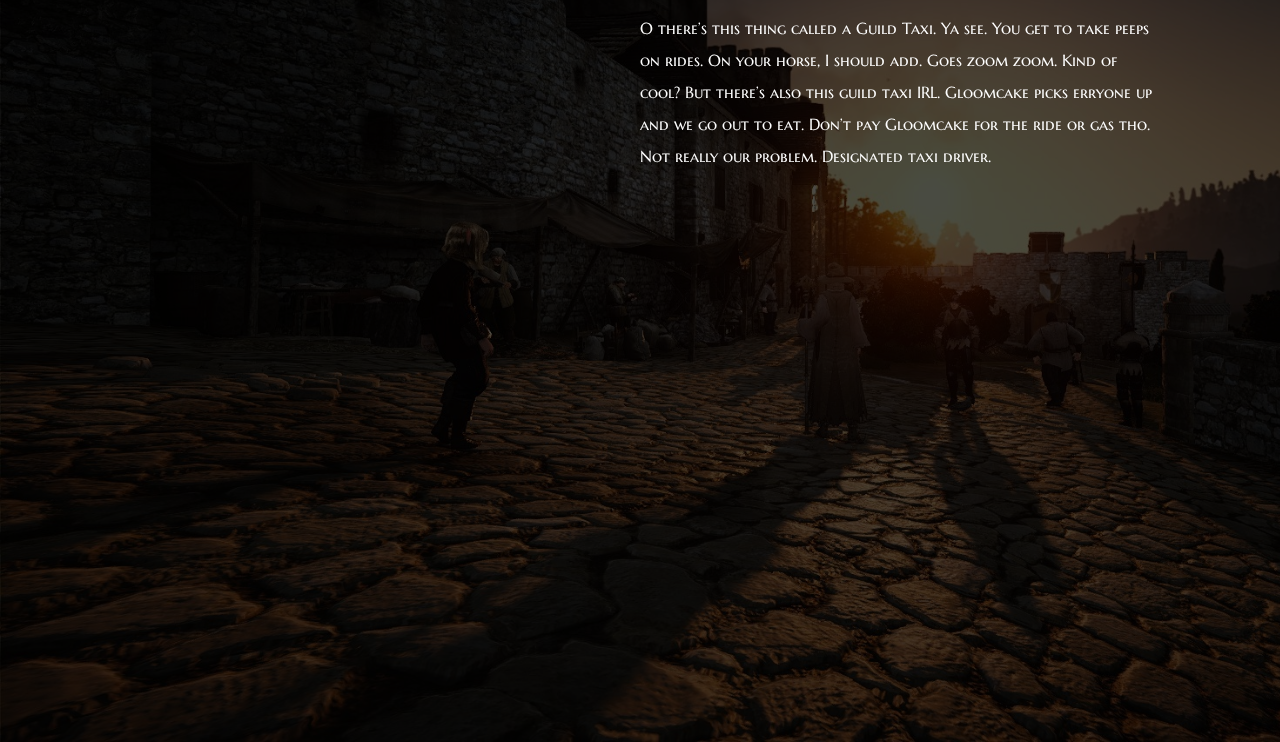
==== commit 021b6823: "paragraph" ====
--- a/guild_about.html
+++ b/guild_about.html
@@ -61,15 +61,18 @@
 					<div class = "section_header"> Character Intro </div>
 					<div class = "section_content">
 						The awesome guild members as they rank in awesomeness:
-					<br>
-					Misoka - Super dedicated, amazing person in game. Super dedicated, amazing person IRL. You’ll never find someone as nice, in game or IRL. Is nocturnal.  Might be vampire. Does not see sunlight… ever.
-					<br>
-					Gloomcake - Don’t be fooled by the ign. Gloomcake isn’t actually gloomy, just really likes cake… Eats a lot. Probably gloomy due to being too full and unable to eat more.. Yeah..
-					<br>
-					Scahacht - Pain in the ass ign to type out. Pain in the ass person in general. More girly than all the girls you know IRL.
-					<br> 
-					Hopefully more people………. Insert cry emoji here
-
+						<p>
+						Misoka - Super dedicated, amazing person in game. Super dedicated, amazing person IRL. You’ll never find someone as nice, in game or IRL. Is nocturnal.  Might be vampire. Does not see sunlight… ever.
+						</p>
+						<p>
+						Gloomcake - Don’t be fooled by the ign. Gloomcake isn’t actually gloomy, just really likes cake… Eats a lot. Probably gloomy due to being too full and unable to eat more.. Yeah..
+						</p>
+						<p>
+						Scahacht - Pain in the ass ign to type out. Pain in the ass person in general. More girly than all the girls you know IRL.
+						</p>
+						<p>
+						Hopefully more people………. Insert cry emoji here
+						</p>
 					</div>
 				</div>
 			</div>
